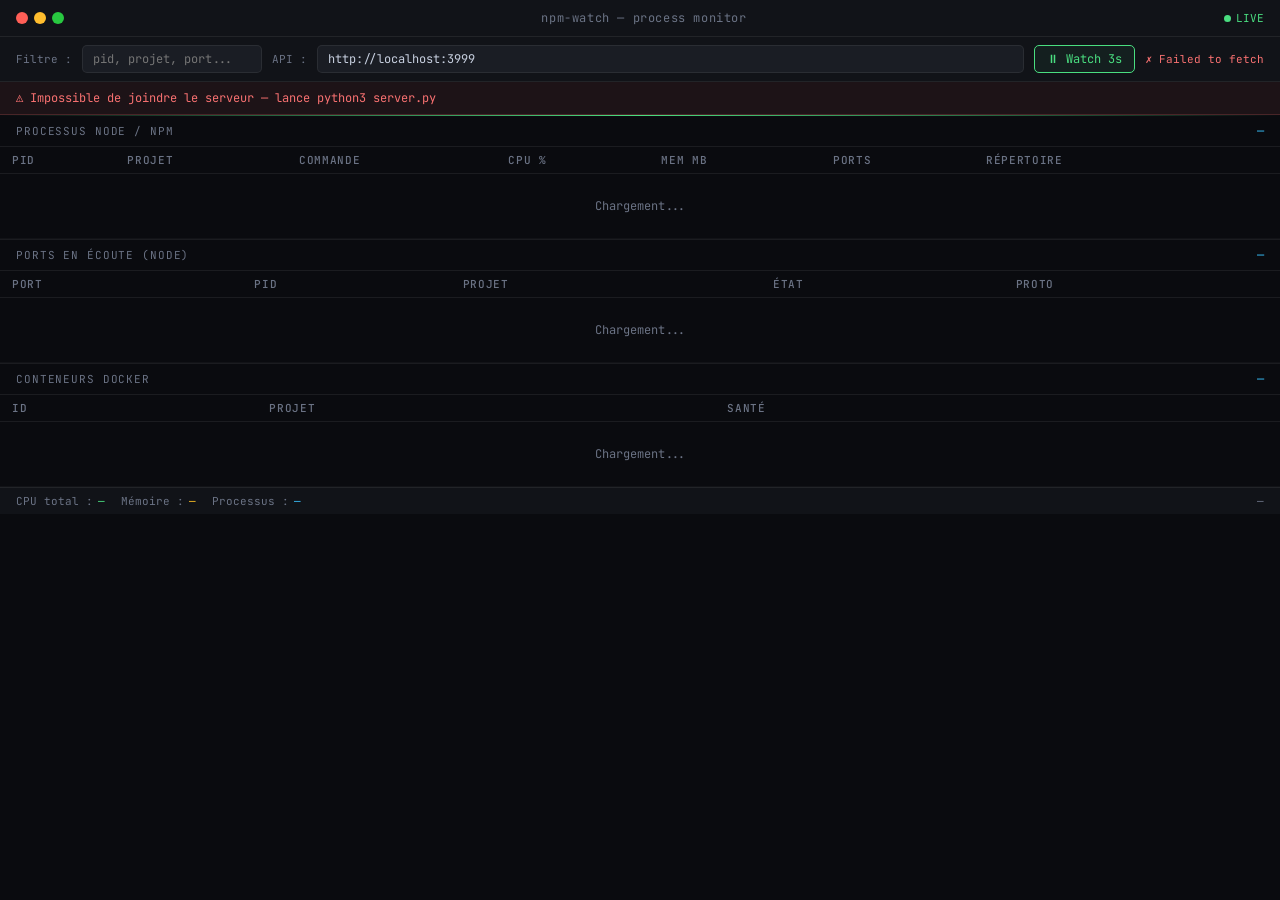
==== dev-watch.html @ c645cbcd "feat: add Docker restart button Add /api/docker/stop and /api/docker/restart POST endpoints to serve" ====
<!DOCTYPE html>
<html lang="fr">
<head>
<meta charset="UTF-8">
<meta name="viewport" content="width=device-width, initial-scale=1.0">
<title>npm-watch</title>
<style>
  @import url('https://fonts.googleapis.com/css2?family=JetBrains+Mono:wght@400;500;700&display=swap');

  *, *::before, *::after { box-sizing: border-box; margin: 0; padding: 0; }

  :root {
    --bg:       #0a0b0f;
    --surface:  #111318;
    --surface2: #1a1d24;
    --border:   rgba(255,255,255,0.07);
    --green:    #4ade80;
    --cyan:     #38bdf8;
    --amber:    #fbbf24;
    --red:      #f87171;
    --muted:    #4a5060;
    --text:     #c8d0e0;
    --text-dim: #6b7385;
    --mono:     'JetBrains Mono', 'Fira Mono', monospace;
    --api:      http://localhost:3999;
  }

  body {
    background: var(--bg);
    color: var(--text);
    font-family: var(--mono);
    font-size: 13px;
    min-height: 100vh;
  }

  /* ── Titlebar ── */
  .titlebar {
    background: var(--surface);
    border-bottom: 1px solid var(--border);
    padding: 10px 16px;
    display: flex;
    align-items: center;
    gap: 10px;
    position: sticky;
    top: 0;
    z-index: 10;
  }
  .dots { display: flex; gap: 6px; }
  .dot { width: 12px; height: 12px; border-radius: 50%; }
  .dot.r { background: #ff5f57; } .dot.y { background: #ffbd2e; } .dot.g { background: #28c840; }
  .titlebar-title { flex: 1; text-align: center; font-size: 12px; color: var(--text-dim); letter-spacing: .05em; }
  .live-badge { display: flex; align-items: center; gap: 5px; font-size: 11px; color: var(--green); }
  .pulse-dot { width: 7px; height: 7px; border-radius: 50%; background: var(--green); animation: pulse 1.5s ease-in-out infinite; }
  @keyframes pulse { 0%,100%{opacity:1;transform:scale(1)} 50%{opacity:.4;transform:scale(.7)} }

  /* ── Toolbar ── */
  .toolbar {
    background: var(--surface);
    border-bottom: 1px solid var(--border);
    padding: 8px 16px;
    display: flex;
    align-items: center;
    gap: 10px;
    flex-wrap: wrap;
  }
  .toolbar input {
    background: var(--surface2);
    border: 1px solid var(--border);
    border-radius: 5px;
    color: var(--text);
    font-family: var(--mono);
    font-size: 12px;
    padding: 5px 10px;
    outline: none;
    transition: border-color .2s;
  }
  .toolbar input:focus { border-color: var(--green); }
  .toolbar input.filter { width: 180px; }
  .toolbar input.endpoint { flex: 1; min-width: 220px; }
  .label { font-size: 11px; color: var(--text-dim); white-space: nowrap; }

  .btn {
    background: transparent;
    border: 1px solid var(--border);
    border-radius: 5px;
    color: var(--text-dim);
    font-family: var(--mono);
    font-size: 12px;
    padding: 5px 12px;
    cursor: pointer;
    transition: all .15s;
    white-space: nowrap;
  }
  .btn:hover { border-color: var(--green); color: var(--green); }
  .btn.active { border-color: var(--green); color: var(--green); background: rgba(74,222,128,.06); }
  .btn.danger:hover { border-color: var(--red); color: var(--red); }

  .ep-status { font-size: 11px; white-space: nowrap; }
  .ep-status.ok  { color: var(--green); }
  .ep-status.err { color: var(--red); }
  .ep-status.idle{ color: var(--text-dim); }

  /* ── Scan bar ── */
  .scan-wrap { overflow: hidden; height: 1px; background: transparent; }
  .scan-bar { height: 1px; background: linear-gradient(90deg, transparent, var(--green), transparent); animation: scan 2.5s ease-in-out infinite; }
  @keyframes scan { 0%{transform:translateX(-100%)} 100%{transform:translateX(100%)} }

  /* ── Sections ── */
  .section-header {
    padding: 7px 16px;
    font-size: 11px;
    color: var(--text-dim);
    letter-spacing: .08em;
    text-transform: uppercase;
    border-bottom: 1px solid var(--border);
    display: flex;
    justify-content: space-between;
    align-items: center;
  }
  .section-header span { color: var(--cyan); font-size: 12px; text-transform: none; letter-spacing: 0; }

  /* ── Tables ── */
  .table-wrap { overflow-x: auto; }
  table { width: 100%; border-collapse: collapse; }
  thead th {
    padding: 6px 12px;
    font-size: 11px;
    color: var(--text-dim);
    text-align: left;
    font-weight: 500;
    letter-spacing: .06em;
    text-transform: uppercase;
    white-space: nowrap;
    border-bottom: 1px solid var(--border);
  }
  tbody tr {
    border-bottom: 1px solid rgba(255,255,255,.03);
    transition: background .1s;
    opacity: 0;
    transform: translateX(-6px);
    animation: rowIn .3s forwards;
  }
  @keyframes rowIn { to { opacity:1; transform:translateX(0); } }
  tbody tr:hover { background: var(--surface2); }
  td { padding: 7px 12px; font-size: 12px; white-space: nowrap; }

  .pid     { color: var(--amber); font-weight: 500; font-size: 13px; }
  .project { color: var(--cyan); font-weight: 500; }
  .cmd     { color: var(--text-dim); font-size: 11px; max-width: 220px; overflow: hidden; text-overflow: ellipsis; }
  .dir     { color: var(--text-dim); font-size: 11px; max-width: 200px; overflow: hidden; text-overflow: ellipsis; }

  .cpu           { color: var(--text); }
  .cpu.hot       { color: var(--amber); }
  .cpu.burn      { color: var(--red); }

  .port-tag {
    display: inline-block;
    background: rgba(74,222,128,.1);
    border: 1px solid rgba(74,222,128,.3);
    color: var(--green);
    border-radius: 4px;
    padding: 1px 7px;
    font-size: 11px;
    margin: 1px;
  }
  .no-port { color: var(--muted); font-size: 11px; }

  .kill-btn {
    background: transparent;
    border: 1px solid rgba(248,113,113,.2);
    border-radius: 4px;
    color: rgba(248,113,113,.5);
    font-family: var(--mono);
    font-size: 11px;
    padding: 2px 8px;
    cursor: pointer;
    transition: all .15s;
  }
  .kill-btn:hover { border-color: var(--red); color: var(--red); background: rgba(248,113,113,.08); }

  .stop-btn {
    background: transparent;
    border: 1px solid rgba(248,113,113,.2);
    border-radius: 4px;
    color: rgba(248,113,113,.5);
    font-family: var(--mono);
    font-size: 11px;
    padding: 2px 8px;
    cursor: pointer;
    transition: all .15s;
  }
  .stop-btn:hover { border-color: var(--red); color: var(--red); background: rgba(248,113,113,.08); }

  .restart-btn {
    background: transparent;
    border: 1px solid rgba(251,191,36,.2);
    border-radius: 4px;
    color: rgba(251,191,36,.5);
    font-family: var(--mono);
    font-size: 11px;
    padding: 2px 8px;
    cursor: pointer;
    transition: all .15s;
    margin-right: 4px;
  }
  .restart-btn:hover { border-color: var(--amber); color: var(--amber); background: rgba(251,191,36,.08); }

  /* ── Status bar ── */
  .status-bar {
    background: var(--surface);
    border-top: 1px solid var(--border);
    padding: 6px 16px;
    display: flex;
    align-items: center;
    gap: 16px;
    font-size: 11px;
    color: var(--text-dim);
    flex-wrap: wrap;
    position: sticky;
    bottom: 0;
  }
  .status-item { display: flex; align-items: center; gap: 5px; }
  .val  { color: var(--green); }
  .warn { color: var(--amber); }
  .info { color: var(--cyan); }
  .spacer { flex: 1; }

  /* ── Kill modal (faux viewport pour éviter position:fixed) ── */
  .modal-backdrop {
    display: none;
    min-height: 200px;
    background: rgba(0,0,0,.7);
    align-items: center;
    justify-content: center;
    position: fixed;
    inset: 0;
    z-index: 100;
  }
  .modal-backdrop.show { display: flex; }
  .kill-dialog {
    background: var(--surface);
    border: 1px solid rgba(248,113,113,.4);
    border-radius: 8px;
    padding: 24px 28px;
    min-width: 300px;
    font-family: var(--mono);
    text-align: center;
  }
  .kill-dialog p { margin-bottom: 14px; font-size: 13px; color: var(--text-dim); }
  .kill-pid-big  { color: var(--amber); font-size: 20px; font-weight: 700; display: block; margin-bottom: 4px; }
  .kill-proj-big { color: var(--cyan); font-size: 14px; display: block; margin-bottom: 16px; }
  .kill-btns { display: flex; gap: 10px; justify-content: center; }
  .kill-btns button { font-family: var(--mono); font-size: 12px; padding: 6px 20px; border-radius: 5px; cursor: pointer; border: 1px solid; }
  .btn-confirm { background: rgba(248,113,113,.15); border-color: var(--red) !important; color: var(--red); }
  .btn-cancel  { background: transparent; border-color: var(--border) !important; color: var(--text-dim); }

  .empty { padding: 24px; text-align: center; color: var(--text-dim); font-size: 12px; }
  .divider { border: none; border-top: 1px solid var(--border); }

  .error-banner {
    background: rgba(248,113,113,.08);
    border-bottom: 1px solid rgba(248,113,113,.2);
    color: var(--red);
    font-size: 12px;
    padding: 8px 16px;
    display: none;
  }
  .error-banner.show { display: block; }
</style>
</head>
<body>

<div class="titlebar">
  <div class="dots">
    <div class="dot r"></div><div class="dot y"></div><div class="dot g"></div>
  </div>
  <div class="titlebar-title">npm-watch — process monitor</div>
  <div class="live-badge"><div class="pulse-dot"></div> LIVE</div>
</div>

<div class="toolbar">
  <span class="label">Filtre :</span>
  <input class="filter" type="text" id="filter" placeholder="pid, projet, port..." oninput="renderAll()">
  <span class="label">API :</span>
  <input class="endpoint" type="text" id="endpoint" value="http://localhost:3999">
  <button class="btn active" id="watch-btn" onclick="toggleWatch()">⏸ Watch 3s</button>
  <span class="ep-status idle" id="ep-status">— en attente</span>
</div>

<div class="error-banner" id="error-banner"></div>
<div class="scan-wrap"><div class="scan-bar"></div></div>

<div>
  <div class="section-header">
    Processus Node / npm
    <span id="proc-count">—</span>
  </div>
  <div class="table-wrap">
    <table>
      <thead><tr>
        <th>PID</th><th>PROJET</th><th>COMMANDE</th>
        <th>CPU %</th><th>MEM MB</th><th>PORTS</th><th>RÉPERTOIRE</th><th></th>
      </tr></thead>
      <tbody id="proc-body"><tr><td colspan="8" class="empty">Chargement...</td></tr></tbody>
    </table>
  </div>
</div>

<hr class="divider">

<div>
  <div class="section-header">
    Ports en écoute (Node)
    <span id="port-count">—</span>
  </div>
  <div class="table-wrap">
    <table>
      <thead><tr>
        <th>PORT</th><th>PID</th><th>PROJET</th><th>ÉTAT</th><th>PROTO</th>
      </tr></thead>
      <tbody id="port-body"><tr><td colspan="5" class="empty">Chargement...</td></tr></tbody>
    </table>
  </div>
</div>

<hr class="divider">

<div>
  <div class="section-header">
    Conteneurs Docker
    <span id="docker-count">—</span>
  </div>
  <div class="table-wrap">
    <table>
      <thead><tr>
        <th>ID</th><th>PROJET</th><th>SANTÉ</th><th></th>
      </tr></thead>
      <tbody id="docker-body"><tr><td colspan="4" class="empty">Chargement...</td></tr></tbody>
    </table>
  </div>
</div>

<div class="status-bar">
  <div class="status-item">CPU total : <span class="val" id="total-cpu">—</span></div>
  <div class="status-item">Mémoire : <span class="warn" id="total-mem">—</span></div>
  <div class="status-item">Processus : <span class="info" id="total-procs">—</span></div>
  <div class="spacer"></div>
  <div class="status-item" id="last-scan">—</div>
</div>

<!-- Kill/Action modal -->
<div class="modal-backdrop" id="kill-modal">
  <div class="kill-dialog">
    <p id="modal-title">Tuer le processus ?</p>
    <span class="kill-pid-big" id="kill-pid-display"></span>
    <span class="kill-proj-big" id="kill-proj-display"></span>
    <p style="font-size:11px;" id="modal-detail">SIGTERM → SIGKILL si résistant</p>
    <div class="kill-btns">
      <button class="btn-confirm" onclick="confirmAction()">⚡ Confirmer</button>
      <button class="btn-cancel" onclick="closeModal()">Annuler</button>
    </div>
  </div>
</div>

<script>
let data = [];
let dockerData = [];
let killTarget = null;
let actionTarget = null;
let watchInterval = null;
let watchActive = true;

function apiBase() {
  return document.getElementById('endpoint').value.trim().replace(/\/$/, '');
}

function setStatus(msg, cls) {
  const el = document.getElementById('ep-status');
  el.textContent = msg;
  el.className = 'ep-status ' + cls;
}

function showError(msg) {
  const el = document.getElementById('error-banner');
  el.textContent = '⚠ ' + msg;
  el.classList.add('show');
  setTimeout(() => el.classList.remove('show'), 5000);
}

async function fetchData() {
  try {
    setStatus('⟳ fetch...', 'idle');
    const res = await fetch(apiBase() + '/api/ps', { signal: AbortSignal.timeout(5000) });
    if (!res.ok) throw new Error('HTTP ' + res.status);
    data = await res.json();
    setStatus('✓ connecté', 'ok');
    renderAll();
  } catch(e) {
    setStatus('✗ ' + e.message, 'err');
    showError('Impossible de joindre le serveur — lance python3 server.py');
  }
}

async function fetchDocker() {
  try {
    const res = await fetch(apiBase() + '/api/docker', { signal: AbortSignal.timeout(5000) });
    if (!res.ok) return;
    dockerData = await res.json();
    renderDocker(dockerData);
  } catch(e) {
    // silently ignore docker errors
  }
}

function getFilter() { return document.getElementById('filter').value.toLowerCase().trim(); }

function matchRow(r, f) {
  if (!f) return true;
  return String(r.pid).includes(f) ||
    r.project.toLowerCase().includes(f) ||
    r.cmd.toLowerCase().includes(f) ||
    r.dir.toLowerCase().includes(f) ||
    r.ports.some(p => String(p).includes(f));
}

function cpuClass(v) { return v > 15 ? 'cpu burn' : v > 8 ? 'cpu hot' : 'cpu'; }

function ts() { return new Date().toTimeString().slice(0, 8); }

function esc(s) {
  const d = document.createElement('div');
  d.textContent = s;
  return d.innerHTML;
}

function renderAll() {
  const f = getFilter();
  const filtered = data.filter(r => matchRow(r, f));
  renderProcs(filtered);
  renderPorts(filtered);

  const totalCpu = data.reduce((a,r) => a + r.cpu, 0).toFixed(1);
  const totalMem = data.reduce((a,r) => a + r.mem, 0).toFixed(0);
  document.getElementById('total-cpu').textContent = totalCpu + '%';
  document.getElementById('total-mem').textContent = totalMem + ' MB';
  document.getElementById('total-procs').textContent = data.length;
  document.getElementById('last-scan').textContent = 'Dernière analyse : ' + ts();
}

function healthColor(h) {
  if (h === 'healthy') return 'var(--green)';
  if (h === 'unhealthy') return 'var(--red)';
  if (h === 'starting') return 'var(--amber)';
  return 'var(--text-dim)';
}

function containerRow(r, i) {
  return `
    <tr style="animation-delay:${i * 35}ms">
      <td class="pid">${esc(r.id)}</td>
      <td class="project">${esc(r.project)}</td>
      <td style="color:${healthColor(r.health)};font-size:11px;">${esc(r.health)}</td>
      <td>
        <button class="restart-btn" onclick="askDockerRestart('${esc(r.id)}','${esc(r.name || r.project).replace(/'/g,"\\'")}')">restart</button>
        <button class="stop-btn" onclick="askDockerStop('${esc(r.id)}','${esc(r.name || r.project).replace(/'/g,"\\'")}')">stop</button>
      </td>
    </tr>
  `;
}

function renderDocker(rows) {
  document.getElementById('docker-count').textContent = rows.length + ' conteneur(s)';
  const tbody = document.getElementById('docker-body');
  if (!rows.length) {
    tbody.innerHTML = '<tr><td colspan="4" class="empty">Aucun conteneur Docker en cours</td></tr>';
    return;
  }
  tbody.innerHTML = rows.map((r, i) => containerRow(r, i)).join('');
}

function renderProcs(rows) {
  document.getElementById('proc-count').textContent = rows.length + ' trouvé(s)';
  const tbody = document.getElementById('proc-body');
  if (!rows.length) {
    tbody.innerHTML = '<tr><td colspan="8" class="empty">Aucun processus Node/npm détecté</td></tr>';
    return;
  }
  tbody.innerHTML = rows.map((r, i) => `
    <tr style="animation-delay:${i * 35}ms">
      <td class="pid">${r.pid}</td>
      <td class="project">${esc(r.project)}</td>
      <td class="cmd" title="${esc(r.cmd)}">${esc(r.cmd)}</td>
      <td class="${cpuClass(r.cpu)}">${r.cpu.toFixed(1)}%</td>
      <td>${r.mem} MB</td>
      <td>${r.ports.length ? r.ports.map(p => `<span class="port-tag">:${p}</span>`).join('') : '<span class="no-port">—</span>'}</td>
      <td class="dir" title="${esc(r.dir)}">${esc(r.dir)}</td>
      <td><button class="kill-btn" onclick="askKill(${r.pid},'${esc(r.project).replace(/'/g,"\\'")}')">kill</button></td>
    </tr>
  `).join('');
}

function renderPorts(rows) {
  const portRows = [];
  rows.forEach(r => r.ports.forEach(p => portRows.push({ port: p, pid: r.pid, project: r.project })));
  document.getElementById('port-count').textContent = portRows.length + ' port(s)';
  const tbody = document.getElementById('port-body');
  if (!portRows.length) {
    tbody.innerHTML = '<tr><td colspan="5" class="empty">Aucun port Node en écoute</td></tr>';
    return;
  }
  tbody.innerHTML = portRows.map((r, i) => `
    <tr style="animation-delay:${i * 35}ms">
      <td><span class="port-tag">:${r.port}</span></td>
      <td class="pid">${r.pid}</td>
      <td class="project">${esc(r.project)}</td>
      <td style="color:var(--green);font-size:11px;">LISTEN</td>
      <td style="color:var(--text-dim);font-size:11px;">TCP</td>
    </tr>
  `).join('');
}

function askKill(pid, project) {
  actionTarget = { kind: 'kill', pid, project };
  document.getElementById('modal-title').textContent = 'Tuer le processus ?';
  document.getElementById('kill-pid-display').textContent = pid;
  document.getElementById('kill-proj-display').textContent = project;
  document.getElementById('modal-detail').textContent = 'SIGTERM → SIGKILL si résistant';
  document.getElementById('kill-modal').classList.add('show');
}

function askDockerStop(id, name) {
  actionTarget = { kind: 'docker-stop', id, name };
  document.getElementById('modal-title').textContent = 'Arrêter le conteneur ?';
  document.getElementById('kill-pid-display').textContent = id.substring(0, 12);
  document.getElementById('kill-proj-display').textContent = name;
  document.getElementById('modal-detail').textContent = 'docker stop';
  document.getElementById('kill-modal').classList.add('show');
}

function askDockerRestart(id, name) {
  actionTarget = { kind: 'docker-restart', id, name };
  document.getElementById('modal-title').textContent = 'Redémarrer le conteneur ?';
  document.getElementById('kill-pid-display').textContent = id.substring(0, 12);
  document.getElementById('kill-proj-display').textContent = name;
  document.getElementById('modal-detail').textContent = 'docker restart';
  document.getElementById('kill-modal').classList.add('show');
}

function closeModal() {
  document.getElementById('kill-modal').classList.remove('show');
  killTarget = null;
  actionTarget = null;
}

async function confirmAction() {
  const target = actionTarget;
  if (!target) return;
  closeModal();
  try {
    let res;
    if (target.kind === 'kill') {
      res = await fetch(apiBase() + '/api/kill', {
        method: 'POST',
        headers: { 'Content-Type': 'application/json' },
        body: JSON.stringify({ pid: target.pid })
      });
    } else if (target.kind === 'docker-stop') {
      res = await fetch(apiBase() + '/api/docker/stop', {
        method: 'POST',
        headers: { 'Content-Type': 'application/json' },
        body: JSON.stringify({ id: target.id })
      });
    } else if (target.kind === 'docker-restart') {
      res = await fetch(apiBase() + '/api/docker/restart', {
        method: 'POST',
        headers: { 'Content-Type': 'application/json' },
        body: JSON.stringify({ id: target.id })
      });
    }
    const json = await res.json();
    if (!res.ok) { showError(json.error || 'Action échouée'); return; }
    await fetchData();
    await fetchDocker();
  } catch(e) {
    showError('Action impossible : ' + e.message);
  }
}

function toggleWatch() {
  watchActive = !watchActive;
  const btn = document.getElementById('watch-btn');
  if (watchActive) {
    btn.textContent = '⏸ Watch 3s';
    btn.classList.add('active');
    startWatch();
  } else {
    btn.textContent = '▶ Watch off';
    btn.classList.remove('active');
    clearInterval(watchInterval);
  }
}

function startWatch() {
  clearInterval(watchInterval);
  watchInterval = setInterval(() => { fetchData(); fetchDocker(); }, 3000);
}

// Init
fetchData();
fetchDocker();
startWatch();
</script>
</body>
</html>
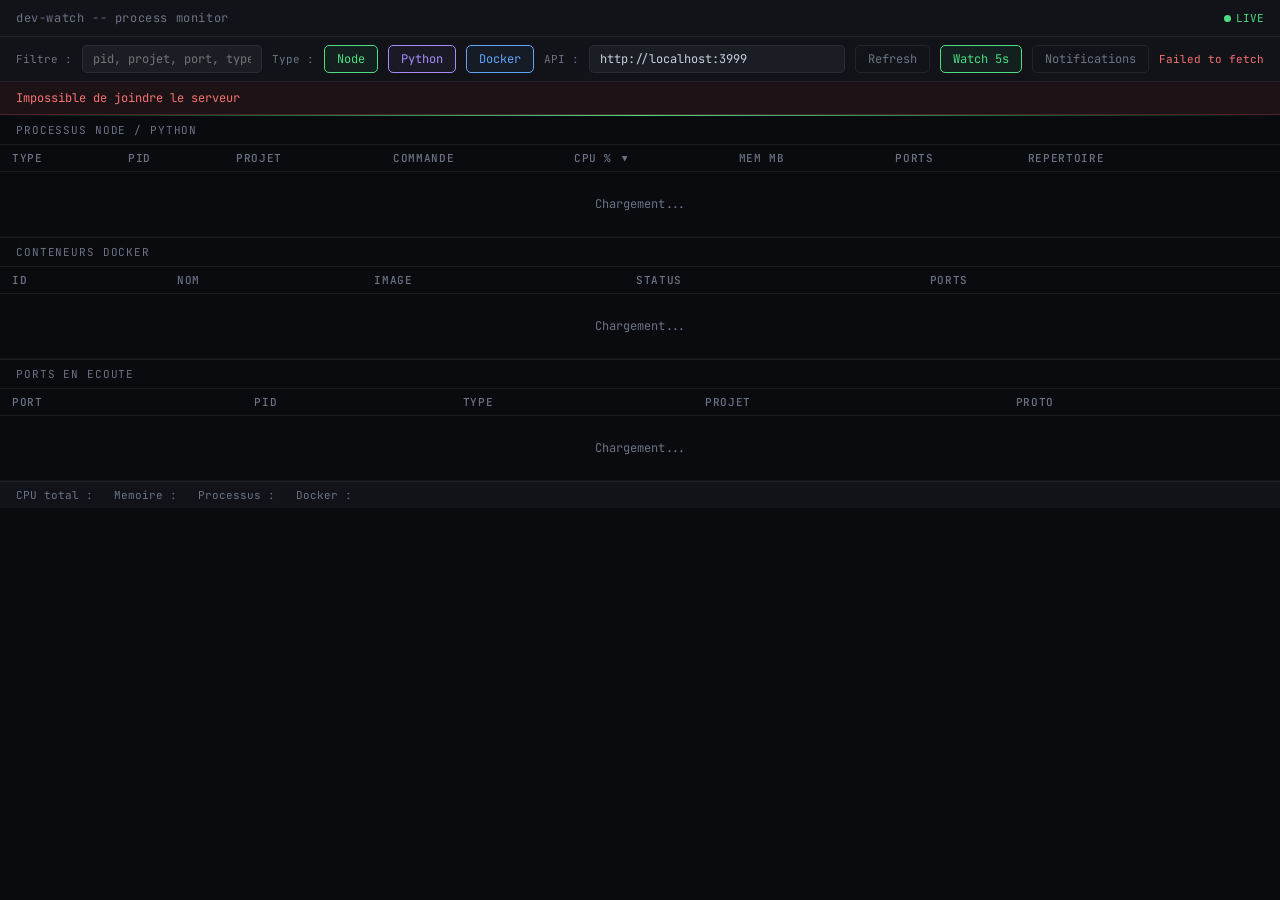
==== commit 5cfc0279: "feat: complete dev-watch with all features - Python + Node process detection with type tags - Docker" ====
--- a/dev-watch.html
+++ b/dev-watch.html
@@ -3,7 +3,7 @@
 <head>
 <meta charset="UTF-8">
 <meta name="viewport" content="width=device-width, initial-scale=1.0">
-<title>npm-watch</title>
+<title>dev-watch</title>
 <style>
   @import url('https://fonts.googleapis.com/css2?family=JetBrains+Mono:wght@400;500;700&display=swap');
 
@@ -18,11 +18,12 @@
     --cyan:     #38bdf8;
     --amber:    #fbbf24;
     --red:      #f87171;
+    --purple:   #a78bfa;
+    --blue:     #60a5fa;
     --muted:    #4a5060;
     --text:     #c8d0e0;
     --text-dim: #6b7385;
     --mono:     'JetBrains Mono', 'Fira Mono', monospace;
-    --api:      http://localhost:3999;
   }
 
   body {
@@ -45,10 +46,7 @@
     top: 0;
     z-index: 10;
   }
-  .dots { display: flex; gap: 6px; }
-  .dot { width: 12px; height: 12px; border-radius: 50%; }
-  .dot.r { background: #ff5f57; } .dot.y { background: #ffbd2e; } .dot.g { background: #28c840; }
-  .titlebar-title { flex: 1; text-align: center; font-size: 12px; color: var(--text-dim); letter-spacing: .05em; }
+  .titlebar-title { flex: 1; font-size: 12px; color: var(--text-dim); letter-spacing: .05em; }
   .live-badge { display: flex; align-items: center; gap: 5px; font-size: 11px; color: var(--green); }
   .pulse-dot { width: 7px; height: 7px; border-radius: 50%; background: var(--green); animation: pulse 1.5s ease-in-out infinite; }
   @keyframes pulse { 0%,100%{opacity:1;transform:scale(1)} 50%{opacity:.4;transform:scale(.7)} }
@@ -93,7 +91,11 @@
   }
   .btn:hover { border-color: var(--green); color: var(--green); }
   .btn.active { border-color: var(--green); color: var(--green); background: rgba(74,222,128,.06); }
-  .btn.danger:hover { border-color: var(--red); color: var(--red); }
+
+  /* type filter buttons */
+  .btn.filter-type.node.active   { border-color: var(--green); color: var(--green); background: rgba(74,222,128,.06); }
+  .btn.filter-type.python.active { border-color: var(--purple); color: var(--purple); background: rgba(167,139,250,.06); }
+  .btn.filter-type.docker.active { border-color: var(--blue); color: var(--blue); background: rgba(96,165,250,.06); }
 
   .ep-status { font-size: 11px; white-space: nowrap; }
   .ep-status.ok  { color: var(--green); }
@@ -133,6 +135,11 @@
     white-space: nowrap;
     border-bottom: 1px solid var(--border);
   }
+  thead th.sortable { cursor: pointer; user-select: none; transition: color .15s; }
+  thead th.sortable:hover { color: var(--green); }
+  thead th.sortable::after { content: ''; margin-left: 4px; font-size: 9px; }
+  thead th.sortable.asc::after { content: ' ▲'; }
+  thead th.sortable.desc::after { content: ' ▼'; }
   tbody tr {
     border-bottom: 1px solid rgba(255,255,255,.03);
     transition: background .1s;
@@ -146,12 +153,23 @@
 
   .pid     { color: var(--amber); font-weight: 500; font-size: 13px; }
   .project { color: var(--cyan); font-weight: 500; }
-  .cmd     { color: var(--text-dim); font-size: 11px; max-width: 220px; overflow: hidden; text-overflow: ellipsis; }
+  .cmd     { color: var(--text-dim); font-size: 11px; max-width: 280px; overflow: hidden; text-overflow: ellipsis; }
   .dir     { color: var(--text-dim); font-size: 11px; max-width: 200px; overflow: hidden; text-overflow: ellipsis; }
 
   .cpu           { color: var(--text); }
   .cpu.hot       { color: var(--amber); }
   .cpu.burn      { color: var(--red); }
+
+  .type-tag {
+    display: inline-block;
+    border-radius: 4px;
+    padding: 1px 7px;
+    font-size: 10px;
+    font-weight: 500;
+    letter-spacing: .03em;
+  }
+  .type-tag.node   { background: rgba(74,222,128,.1); border: 1px solid rgba(74,222,128,.3); color: var(--green); }
+  .type-tag.python { background: rgba(167,139,250,.1); border: 1px solid rgba(167,139,250,.3); color: var(--purple); }
 
   .port-tag {
     display: inline-block;
@@ -165,7 +183,7 @@
   }
   .no-port { color: var(--muted); font-size: 11px; }
 
-  .kill-btn {
+  .kill-btn, .stop-btn {
     background: transparent;
     border: 1px solid rgba(248,113,113,.2);
     border-radius: 4px;
@@ -176,20 +194,7 @@
     cursor: pointer;
     transition: all .15s;
   }
-  .kill-btn:hover { border-color: var(--red); color: var(--red); background: rgba(248,113,113,.08); }
-
-  .stop-btn {
-    background: transparent;
-    border: 1px solid rgba(248,113,113,.2);
-    border-radius: 4px;
-    color: rgba(248,113,113,.5);
-    font-family: var(--mono);
-    font-size: 11px;
-    padding: 2px 8px;
-    cursor: pointer;
-    transition: all .15s;
-  }
-  .stop-btn:hover { border-color: var(--red); color: var(--red); background: rgba(248,113,113,.08); }
+  .kill-btn:hover, .stop-btn:hover { border-color: var(--red); color: var(--red); background: rgba(248,113,113,.08); }
 
   .restart-btn {
     background: transparent;
@@ -225,10 +230,38 @@
   .info { color: var(--cyan); }
   .spacer { flex: 1; }
 
-  /* ── Kill modal (faux viewport pour éviter position:fixed) ── */
+  /* ── Docker status ── */
+  .docker-status { font-size: 11px; font-weight: 500; }
+  .docker-status.up { color: var(--green); }
+  .docker-status.other { color: var(--amber); }
+
+  /* ── Accordion project header ── */
+  .project-header {
+    padding: 8px 12px;
+    font-size: 12px;
+    font-weight: 500;
+    color: var(--blue);
+    background: rgba(96,165,250,.04);
+    border-bottom: 1px solid var(--border);
+    cursor: pointer;
+    display: flex;
+    align-items: center;
+    gap: 8px;
+    user-select: none;
+    transition: background .15s;
+  }
+  .project-header:hover { background: rgba(96,165,250,.08); }
+  .project-header .chevron { font-size: 10px; transition: transform .2s; color: var(--text-dim); }
+  .project-header.collapsed .chevron { transform: rotate(-90deg); }
+  .health-dot { width: 8px; height: 8px; border-radius: 50%; flex-shrink: 0; }
+  .health-dot.green  { background: var(--green); box-shadow: 0 0 4px rgba(74,222,128,.4); }
+  .health-dot.red    { background: var(--red); box-shadow: 0 0 4px rgba(248,113,113,.4); }
+  .health-dot.orange { background: var(--amber); box-shadow: 0 0 4px rgba(251,191,36,.4); }
+  .project-header .container-count { font-size: 10px; color: var(--text-dim); font-weight: 400; margin-left: auto; }
+
+  /* ── Modal ── */
   .modal-backdrop {
     display: none;
-    min-height: 200px;
     background: rgba(0,0,0,.7);
     align-items: center;
     justify-content: center;
@@ -271,108 +304,219 @@
 <body>
 
 <div class="titlebar">
-  <div class="dots">
-    <div class="dot r"></div><div class="dot y"></div><div class="dot g"></div>
-  </div>
-  <div class="titlebar-title">npm-watch — process monitor</div>
+  <div class="titlebar-title">dev-watch -- process monitor</div>
   <div class="live-badge"><div class="pulse-dot"></div> LIVE</div>
 </div>
 
 <div class="toolbar">
   <span class="label">Filtre :</span>
-  <input class="filter" type="text" id="filter" placeholder="pid, projet, port..." oninput="renderAll()">
+  <input class="filter" type="text" id="filter" placeholder="pid, projet, port, type..." oninput="renderAll()">
+  <span class="label">Type :</span>
+  <button class="btn filter-type node active" data-type="node" onclick="toggleTypeFilter('node')">Node</button>
+  <button class="btn filter-type python active" data-type="python" onclick="toggleTypeFilter('python')">Python</button>
+  <button class="btn filter-type docker active" data-type="docker" onclick="toggleTypeFilter('docker')">Docker</button>
   <span class="label">API :</span>
   <input class="endpoint" type="text" id="endpoint" value="http://localhost:3999">
-  <button class="btn active" id="watch-btn" onclick="toggleWatch()">⏸ Watch 3s</button>
-  <span class="ep-status idle" id="ep-status">— en attente</span>
+  <button class="btn" onclick="fetchData()">Refresh</button>
+  <button class="btn active" id="watch-btn" onclick="toggleWatch()">Watch 5s</button>
+  <button class="btn" id="notif-btn" onclick="requestNotifPermission()">Notifications</button>
+  <span class="ep-status idle" id="ep-status">en attente</span>
 </div>
 
 <div class="error-banner" id="error-banner"></div>
 <div class="scan-wrap"><div class="scan-bar"></div></div>
 
+<!-- Processus Node + Python -->
 <div>
   <div class="section-header">
-    Processus Node / npm
-    <span id="proc-count">—</span>
+    Processus Node / Python
+    <span id="proc-count"></span>
+  </div>
+  <div class="table-wrap">
+    <table id="proc-table">
+      <thead><tr>
+        <th>TYPE</th>
+        <th class="sortable" onclick="sortProcs('pid')">PID</th>
+        <th class="sortable" onclick="sortProcs('project')">PROJET</th>
+        <th>COMMANDE</th>
+        <th class="sortable desc" onclick="sortProcs('cpu')">CPU %</th>
+        <th class="sortable" onclick="sortProcs('mem')">MEM MB</th>
+        <th>PORTS</th>
+        <th>REPERTOIRE</th>
+        <th></th>
+      </tr></thead>
+      <tbody id="proc-body"><tr><td colspan="9" class="empty">Chargement...</td></tr></tbody>
+    </table>
+  </div>
+</div>
+
+<hr class="divider">
+
+<!-- Docker -->
+<div id="docker-section">
+  <div class="section-header">
+    Conteneurs Docker
+    <span id="docker-count"></span>
   </div>
   <div class="table-wrap">
     <table>
       <thead><tr>
-        <th>PID</th><th>PROJET</th><th>COMMANDE</th>
-        <th>CPU %</th><th>MEM MB</th><th>PORTS</th><th>RÉPERTOIRE</th><th></th>
+        <th>ID</th><th>NOM</th><th>IMAGE</th><th>STATUS</th><th>PORTS</th><th></th>
       </tr></thead>
-      <tbody id="proc-body"><tr><td colspan="8" class="empty">Chargement...</td></tr></tbody>
+      <tbody id="docker-body"><tr><td colspan="6" class="empty">Chargement...</td></tr></tbody>
     </table>
   </div>
 </div>
 
 <hr class="divider">
 
+<!-- Ports -->
 <div>
   <div class="section-header">
-    Ports en écoute (Node)
-    <span id="port-count">—</span>
+    Ports en ecoute
+    <span id="port-count"></span>
   </div>
   <div class="table-wrap">
     <table>
       <thead><tr>
-        <th>PORT</th><th>PID</th><th>PROJET</th><th>ÉTAT</th><th>PROTO</th>
+        <th>PORT</th><th>PID</th><th>TYPE</th><th>PROJET</th><th>PROTO</th>
       </tr></thead>
       <tbody id="port-body"><tr><td colspan="5" class="empty">Chargement...</td></tr></tbody>
     </table>
   </div>
 </div>
 
-<hr class="divider">
-
-<div>
-  <div class="section-header">
-    Conteneurs Docker
-    <span id="docker-count">—</span>
-  </div>
-  <div class="table-wrap">
-    <table>
-      <thead><tr>
-        <th>ID</th><th>PROJET</th><th>SANTÉ</th><th></th>
-      </tr></thead>
-      <tbody id="docker-body"><tr><td colspan="4" class="empty">Chargement...</td></tr></tbody>
-    </table>
-  </div>
+<div class="status-bar">
+  <div class="status-item">CPU total : <span class="val" id="total-cpu"></span></div>
+  <div class="status-item">Memoire : <span class="warn" id="total-mem"></span></div>
+  <div class="status-item">Processus : <span class="info" id="total-procs"></span></div>
+  <div class="status-item">Docker : <span class="info" id="total-docker"></span></div>
+  <div class="spacer"></div>
+  <div class="status-item" id="last-scan"></div>
 </div>
 
-<div class="status-bar">
-  <div class="status-item">CPU total : <span class="val" id="total-cpu">—</span></div>
-  <div class="status-item">Mémoire : <span class="warn" id="total-mem">—</span></div>
-  <div class="status-item">Processus : <span class="info" id="total-procs">—</span></div>
-  <div class="spacer"></div>
-  <div class="status-item" id="last-scan">—</div>
-</div>
-
-<!-- Kill/Action modal -->
+<!-- Modal -->
 <div class="modal-backdrop" id="kill-modal">
   <div class="kill-dialog">
     <p id="modal-title">Tuer le processus ?</p>
     <span class="kill-pid-big" id="kill-pid-display"></span>
     <span class="kill-proj-big" id="kill-proj-display"></span>
-    <p style="font-size:11px;" id="modal-detail">SIGTERM → SIGKILL si résistant</p>
+    <p style="font-size:11px;" id="modal-detail">SIGTERM</p>
     <div class="kill-btns">
-      <button class="btn-confirm" onclick="confirmAction()">⚡ Confirmer</button>
+      <button class="btn-confirm" onclick="confirmAction()">Confirmer</button>
       <button class="btn-cancel" onclick="closeModal()">Annuler</button>
     </div>
   </div>
 </div>
 
 <script>
-let data = [];
+let procData = [];
 let dockerData = [];
-let killTarget = null;
 let actionTarget = null;
 let watchInterval = null;
 let watchActive = true;
 
-function apiBase() {
-  return document.getElementById('endpoint').value.trim().replace(/\/$/, '');
-}
+// ── Type filters ──
+const activeTypes = { node: true, python: true, docker: true };
+
+function toggleTypeFilter(type) {
+  activeTypes[type] = !activeTypes[type];
+  document.querySelector(`.filter-type[data-type="${type}"]`).classList.toggle('active', activeTypes[type]);
+  renderAll();
+}
+
+// ── Sort state ──
+let procSort = { key: 'cpu', dir: 'desc' };
+
+function sortProcs(key) {
+  if (procSort.key === key) {
+    procSort.dir = procSort.dir === 'asc' ? 'desc' : 'asc';
+  } else {
+    procSort.key = key;
+    procSort.dir = key === 'project' ? 'asc' : 'desc';
+  }
+  document.querySelectorAll('#proc-table th.sortable').forEach(th => th.classList.remove('asc', 'desc'));
+  event.target.closest('th').classList.add(procSort.dir);
+  renderAll();
+}
+
+// ── Sparkline history ──
+const cpuHistory = {};
+const memHistory = {};
+const HISTORY_LEN = 20;
+
+function updateHistory(procs) {
+  const seenPids = new Set();
+  procs.forEach(r => {
+    seenPids.add(r.pid);
+    if (!cpuHistory[r.pid]) cpuHistory[r.pid] = [];
+    if (!memHistory[r.pid]) memHistory[r.pid] = [];
+    cpuHistory[r.pid].push(r.cpu);
+    memHistory[r.pid].push(r.mem);
+    if (cpuHistory[r.pid].length > HISTORY_LEN) cpuHistory[r.pid].shift();
+    if (memHistory[r.pid].length > HISTORY_LEN) memHistory[r.pid].shift();
+  });
+  Object.keys(cpuHistory).forEach(pid => {
+    if (!seenPids.has(Number(pid))) { delete cpuHistory[pid]; delete memHistory[pid]; }
+  });
+}
+
+function sparkline(values, color) {
+  if (values.length < 2) return '';
+  const w = 50, h = 16;
+  const max = Math.max(...values, 0.1);
+  const step = w / (values.length - 1);
+  const points = values.map((v, i) => `${(i * step).toFixed(1)},${(h - (v / max) * h).toFixed(1)}`).join(' ');
+  return `<svg width="${w}" height="${h}" style="vertical-align:middle;margin-left:6px;"><polyline points="${points}" fill="none" stroke="${color}" stroke-width="1.2" stroke-linecap="round" stroke-linejoin="round"/></svg>`;
+}
+
+// ── Notifications ──
+let prevPids = new Set();
+let prevDockerIds = new Set();
+let prevDockerHealth = {};
+
+function requestNotifPermission() {
+  if (!('Notification' in window)) { showError('Notifications non supportees'); return; }
+  Notification.requestPermission().then(perm => {
+    document.getElementById('notif-btn').classList.toggle('active', perm === 'granted');
+  });
+}
+
+function checkNotifications(newProcs, newDocker) {
+  if (!('Notification' in window) || Notification.permission !== 'granted') return;
+
+  const newPids = new Set(newProcs.map(r => r.pid));
+  if (prevPids.size > 0) {
+    prevPids.forEach(pid => {
+      if (!newPids.has(pid)) {
+        new Notification('dev-watch', { body: `Process PID ${pid} terminated` });
+      }
+    });
+  }
+  prevPids = newPids;
+
+  const newDockerIds = new Set(newDocker.map(r => r.id));
+  if (prevDockerIds.size > 0) {
+    prevDockerIds.forEach(id => {
+      if (!newDockerIds.has(id)) {
+        new Notification('dev-watch', { body: `Container ${id.substring(0,12)} stopped` });
+      }
+    });
+  }
+
+  newDocker.forEach(r => {
+    if (r.health === 'unhealthy' && prevDockerHealth[r.id] !== 'unhealthy') {
+      new Notification('dev-watch', { body: `Container ${r.name} is unhealthy` });
+    }
+  });
+
+  prevDockerIds = newDockerIds;
+  prevDockerHealth = {};
+  newDocker.forEach(r => { prevDockerHealth[r.id] = r.health; });
+}
+
+// ── Core ──
+function apiBase() { return document.getElementById('endpoint').value.trim().replace(/\/$/, ''); }
 
 function setStatus(msg, cls) {
   const el = document.getElementById('ep-status');
@@ -382,155 +526,233 @@
 
 function showError(msg) {
   const el = document.getElementById('error-banner');
-  el.textContent = '⚠ ' + msg;
+  el.textContent = msg;
   el.classList.add('show');
   setTimeout(() => el.classList.remove('show'), 5000);
 }
 
+function esc(s) {
+  const d = document.createElement('div');
+  d.textContent = s;
+  return d.innerHTML;
+}
+
 async function fetchData() {
   try {
-    setStatus('⟳ fetch...', 'idle');
-    const res = await fetch(apiBase() + '/api/ps', { signal: AbortSignal.timeout(5000) });
-    if (!res.ok) throw new Error('HTTP ' + res.status);
-    data = await res.json();
-    setStatus('✓ connecté', 'ok');
+    setStatus('fetch...', 'idle');
+    const [psRes, dockerRes] = await Promise.all([
+      fetch(apiBase() + '/api/ps', { signal: AbortSignal.timeout(5000) }),
+      fetch(apiBase() + '/api/docker', { signal: AbortSignal.timeout(5000) }).catch(() => null)
+    ]);
+    if (!psRes.ok) throw new Error('HTTP ' + psRes.status);
+    procData = await psRes.json();
+    dockerData = dockerRes && dockerRes.ok ? await dockerRes.json() : [];
+    updateHistory(procData);
+    checkNotifications(procData, dockerData);
+    setStatus('connecte', 'ok');
     renderAll();
   } catch(e) {
-    setStatus('✗ ' + e.message, 'err');
-    showError('Impossible de joindre le serveur — lance python3 server.py');
-  }
-}
-
-async function fetchDocker() {
-  try {
-    const res = await fetch(apiBase() + '/api/docker', { signal: AbortSignal.timeout(5000) });
-    if (!res.ok) return;
-    dockerData = await res.json();
-    renderDocker(dockerData);
-  } catch(e) {
-    // silently ignore docker errors
+    setStatus(e.message, 'err');
+    showError('Impossible de joindre le serveur');
   }
 }
 
 function getFilter() { return document.getElementById('filter').value.toLowerCase().trim(); }
 
-function matchRow(r, f) {
+function matchProc(r, f) {
+  if (!activeTypes[r.type]) return false;
   if (!f) return true;
   return String(r.pid).includes(f) ||
+    r.type.includes(f) ||
     r.project.toLowerCase().includes(f) ||
     r.cmd.toLowerCase().includes(f) ||
     r.dir.toLowerCase().includes(f) ||
     r.ports.some(p => String(p).includes(f));
 }
 
+function matchDocker(r, f) {
+  if (!f) return true;
+  return r.id.toLowerCase().includes(f) ||
+    r.name.toLowerCase().includes(f) ||
+    r.image.toLowerCase().includes(f) ||
+    r.status.toLowerCase().includes(f) ||
+    r.ports.some(p => String(p).includes(f));
+}
+
 function cpuClass(v) { return v > 15 ? 'cpu burn' : v > 8 ? 'cpu hot' : 'cpu'; }
-
 function ts() { return new Date().toTimeString().slice(0, 8); }
-
-function esc(s) {
-  const d = document.createElement('div');
-  d.textContent = s;
-  return d.innerHTML;
-}
 
 function renderAll() {
   const f = getFilter();
-  const filtered = data.filter(r => matchRow(r, f));
-  renderProcs(filtered);
-  renderPorts(filtered);
-
-  const totalCpu = data.reduce((a,r) => a + r.cpu, 0).toFixed(1);
-  const totalMem = data.reduce((a,r) => a + r.mem, 0).toFixed(0);
+  const filteredProcs = procData.filter(r => matchProc(r, f));
+  const filteredDocker = dockerData.filter(r => matchDocker(r, f));
+  renderProcs(filteredProcs);
+  renderDocker(filteredDocker);
+  renderPorts(filteredProcs);
+
+  // docker section visibility
+  document.getElementById('docker-section').style.display = activeTypes.docker ? '' : 'none';
+
+  const totalCpu = procData.reduce((a,r) => a + r.cpu, 0).toFixed(1);
+  const totalMem = procData.reduce((a,r) => a + r.mem, 0).toFixed(0);
   document.getElementById('total-cpu').textContent = totalCpu + '%';
   document.getElementById('total-mem').textContent = totalMem + ' MB';
-  document.getElementById('total-procs').textContent = data.length;
-  document.getElementById('last-scan').textContent = 'Dernière analyse : ' + ts();
-}
-
-function healthColor(h) {
-  if (h === 'healthy') return 'var(--green)';
-  if (h === 'unhealthy') return 'var(--red)';
-  if (h === 'starting') return 'var(--amber)';
-  return 'var(--text-dim)';
-}
-
-function containerRow(r, i) {
-  return `
+  document.getElementById('total-procs').textContent = procData.length;
+  document.getElementById('total-docker').textContent = dockerData.length;
+  document.getElementById('last-scan').textContent = 'Derniere analyse : ' + ts();
+}
+
+function renderProcs(rows) {
+  document.getElementById('proc-count').textContent = rows.length + ' trouve(s)';
+  const tbody = document.getElementById('proc-body');
+  if (!rows.length) {
+    tbody.innerHTML = '<tr><td colspan="9" class="empty">Aucun processus detecte</td></tr>';
+    return;
+  }
+
+  // sort
+  rows.sort((a, b) => {
+    let va = a[procSort.key], vb = b[procSort.key];
+    if (typeof va === 'string') { va = va.toLowerCase(); vb = vb.toLowerCase(); }
+    if (va < vb) return procSort.dir === 'asc' ? -1 : 1;
+    if (va > vb) return procSort.dir === 'asc' ? 1 : -1;
+    return 0;
+  });
+
+  tbody.innerHTML = rows.map((r, i) => `
     <tr style="animation-delay:${i * 35}ms">
-      <td class="pid">${esc(r.id)}</td>
+      <td><span class="type-tag ${r.type}">${r.type}</span></td>
+      <td class="pid">${r.pid}</td>
       <td class="project">${esc(r.project)}</td>
-      <td style="color:${healthColor(r.health)};font-size:11px;">${esc(r.health)}</td>
-      <td>
-        <button class="restart-btn" onclick="askDockerRestart('${esc(r.id)}','${esc(r.name || r.project).replace(/'/g,"\\'")}')">restart</button>
-        <button class="stop-btn" onclick="askDockerStop('${esc(r.id)}','${esc(r.name || r.project).replace(/'/g,"\\'")}')">stop</button>
-      </td>
+      <td class="cmd" title="${esc(r.cmd)}">${esc(r.cmd)}</td>
+      <td class="${cpuClass(r.cpu)}">${r.cpu.toFixed(1)}%${sparkline(cpuHistory[r.pid] || [], r.cpu > 15 ? '#f87171' : r.cpu > 8 ? '#fbbf24' : '#4ade80')}</td>
+      <td>${r.mem} MB${sparkline(memHistory[r.pid] || [], '#38bdf8')}</td>
+      <td>${r.ports.length ? r.ports.map(p => `<span class="port-tag">:${p}</span>`).join('') : '<span class="no-port">&mdash;</span>'}</td>
+      <td class="dir" title="${esc(r.dir)}">${esc(r.dir)}</td>
+      <td><button class="kill-btn" onclick="askKill(${r.pid},'${esc(r.project).replace(/'/g,"\\'")}')">kill</button></td>
     </tr>
-  `;
+  `).join('');
+}
+
+// ── Docker accordion ──
+const accordionState = {};
+
+function getProjectHealth(containers) {
+  const hasDown = containers.some(r => !r.status.toLowerCase().startsWith('up'));
+  const hasUnhealthy = containers.some(r => r.health === 'unhealthy');
+  if (hasDown) return 'red';
+  if (hasUnhealthy) return 'orange';
+  return 'green';
+}
+
+function toggleAccordion(proj) {
+  accordionState[proj] = !accordionState[proj];
+  const header = document.querySelector(`[data-project="${CSS.escape(proj)}"]`);
+  const rows = document.querySelectorAll(`[data-group="${CSS.escape(proj)}"]`);
+  if (accordionState[proj]) {
+    header.classList.add('collapsed');
+    rows.forEach(r => r.style.display = 'none');
+  } else {
+    header.classList.remove('collapsed');
+    rows.forEach(r => r.style.display = '');
+  }
 }
 
 function renderDocker(rows) {
   document.getElementById('docker-count').textContent = rows.length + ' conteneur(s)';
   const tbody = document.getElementById('docker-body');
   if (!rows.length) {
-    tbody.innerHTML = '<tr><td colspan="4" class="empty">Aucun conteneur Docker en cours</td></tr>';
+    tbody.innerHTML = '<tr><td colspan="6" class="empty">Aucun conteneur Docker en cours</td></tr>';
     return;
   }
-  tbody.innerHTML = rows.map((r, i) => containerRow(r, i)).join('');
-}
-
-function renderProcs(rows) {
-  document.getElementById('proc-count').textContent = rows.length + ' trouvé(s)';
-  const tbody = document.getElementById('proc-body');
-  if (!rows.length) {
-    tbody.innerHTML = '<tr><td colspan="8" class="empty">Aucun processus Node/npm détecté</td></tr>';
-    return;
-  }
-  tbody.innerHTML = rows.map((r, i) => `
-    <tr style="animation-delay:${i * 35}ms">
-      <td class="pid">${r.pid}</td>
-      <td class="project">${esc(r.project)}</td>
-      <td class="cmd" title="${esc(r.cmd)}">${esc(r.cmd)}</td>
-      <td class="${cpuClass(r.cpu)}">${r.cpu.toFixed(1)}%</td>
-      <td>${r.mem} MB</td>
-      <td>${r.ports.length ? r.ports.map(p => `<span class="port-tag">:${p}</span>`).join('') : '<span class="no-port">—</span>'}</td>
-      <td class="dir" title="${esc(r.dir)}">${esc(r.dir)}</td>
-      <td><button class="kill-btn" onclick="askKill(${r.pid},'${esc(r.project).replace(/'/g,"\\'")}')">kill</button></td>
-    </tr>
-  `).join('');
+
+  const groups = {};
+  const noProject = [];
+  rows.forEach(r => {
+    if (r.project) {
+      if (!groups[r.project]) groups[r.project] = [];
+      groups[r.project].push(r);
+    } else {
+      noProject.push(r);
+    }
+  });
+
+  let html = '';
+  let idx = 0;
+
+  function containerRow(r, group) {
+    const collapsed = group && accordionState[group];
+    const row = `
+      <tr style="animation-delay:${idx * 35}ms;${collapsed ? 'display:none;' : ''}" ${group ? `data-group="${esc(group)}"` : ''}>
+        <td style="color:var(--text-dim);font-size:11px;">${esc(r.id.substring(0,12))}</td>
+        <td class="project">${esc(r.name)}</td>
+        <td style="color:var(--purple);font-size:11px;">${esc(r.image)}</td>
+        <td><span class="docker-status ${r.status.toLowerCase().startsWith('up') ? 'up' : 'other'}">${esc(r.status)}</span></td>
+        <td>${r.ports.length ? r.ports.map(p => `<span class="port-tag">:${p}</span>`).join('') : '<span class="no-port">&mdash;</span>'}</td>
+        <td>
+          <button class="restart-btn" onclick="askDockerRestart('${esc(r.id)}','${esc(r.name).replace(/'/g,"\\'")}')">restart</button>
+          <button class="stop-btn" onclick="askDockerStop('${esc(r.id)}','${esc(r.name).replace(/'/g,"\\'")}')">stop</button>
+        </td>
+      </tr>`;
+    idx++;
+    return row;
+  }
+
+  Object.keys(groups).sort().forEach(proj => {
+    const health = getProjectHealth(groups[proj]);
+    const collapsed = accordionState[proj];
+    html += `
+      <tr>
+        <td colspan="6" style="padding:0;border:0;">
+          <div class="project-header ${collapsed ? 'collapsed' : ''}" data-project="${esc(proj)}" onclick="toggleAccordion('${esc(proj).replace(/'/g,"\\'")}')">
+            <span class="chevron">&#9660;</span>
+            <span class="health-dot ${health}"></span>
+            ${esc(proj)}
+            <span class="container-count">${groups[proj].length} conteneur(s)</span>
+          </div>
+        </td>
+      </tr>`;
+    idx++;
+    groups[proj].forEach(r => { html += containerRow(r, proj); });
+  });
+
+  noProject.forEach(r => { html += containerRow(r, null); });
+  tbody.innerHTML = html;
 }
 
 function renderPorts(rows) {
   const portRows = [];
-  rows.forEach(r => r.ports.forEach(p => portRows.push({ port: p, pid: r.pid, project: r.project })));
+  rows.forEach(r => r.ports.forEach(p => portRows.push({ port: p, pid: r.pid, type: r.type, project: r.project })));
   document.getElementById('port-count').textContent = portRows.length + ' port(s)';
   const tbody = document.getElementById('port-body');
   if (!portRows.length) {
-    tbody.innerHTML = '<tr><td colspan="5" class="empty">Aucun port Node en écoute</td></tr>';
+    tbody.innerHTML = '<tr><td colspan="5" class="empty">Aucun port en ecoute</td></tr>';
     return;
   }
   tbody.innerHTML = portRows.map((r, i) => `
     <tr style="animation-delay:${i * 35}ms">
       <td><span class="port-tag">:${r.port}</span></td>
       <td class="pid">${r.pid}</td>
+      <td><span class="type-tag ${r.type}">${r.type}</span></td>
       <td class="project">${esc(r.project)}</td>
-      <td style="color:var(--green);font-size:11px;">LISTEN</td>
       <td style="color:var(--text-dim);font-size:11px;">TCP</td>
     </tr>
   `).join('');
 }
 
+// ── Actions ──
 function askKill(pid, project) {
   actionTarget = { kind: 'kill', pid, project };
   document.getElementById('modal-title').textContent = 'Tuer le processus ?';
   document.getElementById('kill-pid-display').textContent = pid;
   document.getElementById('kill-proj-display').textContent = project;
-  document.getElementById('modal-detail').textContent = 'SIGTERM → SIGKILL si résistant';
+  document.getElementById('modal-detail').textContent = 'SIGTERM';
   document.getElementById('kill-modal').classList.add('show');
 }
 
 function askDockerStop(id, name) {
   actionTarget = { kind: 'docker-stop', id, name };
-  document.getElementById('modal-title').textContent = 'Arrêter le conteneur ?';
+  document.getElementById('modal-title').textContent = 'Stopper le conteneur ?';
   document.getElementById('kill-pid-display').textContent = id.substring(0, 12);
   document.getElementById('kill-proj-display').textContent = name;
   document.getElementById('modal-detail').textContent = 'docker stop';
@@ -539,22 +761,18 @@
 
 function askDockerRestart(id, name) {
   actionTarget = { kind: 'docker-restart', id, name };
-  document.getElementById('modal-title').textContent = 'Redémarrer le conteneur ?';
+  document.getElementById('modal-title').textContent = 'Redemarrer le conteneur ?';
   document.getElementById('kill-pid-display').textContent = id.substring(0, 12);
   document.getElementById('kill-proj-display').textContent = name;
   document.getElementById('modal-detail').textContent = 'docker restart';
   document.getElementById('kill-modal').classList.add('show');
 }
 
-function closeModal() {
-  document.getElementById('kill-modal').classList.remove('show');
-  killTarget = null;
-  actionTarget = null;
-}
+function closeModal() { document.getElementById('kill-modal').classList.remove('show'); actionTarget = null; }
 
 async function confirmAction() {
+  if (!actionTarget) return;
   const target = actionTarget;
-  if (!target) return;
   closeModal();
   try {
     let res;
@@ -578,23 +796,23 @@
       });
     }
     const json = await res.json();
-    if (!res.ok) { showError(json.error || 'Action échouée'); return; }
+    if (!res.ok) { showError(json.error || 'Action echouee'); return; }
     await fetchData();
-    await fetchDocker();
   } catch(e) {
     showError('Action impossible : ' + e.message);
   }
 }
 
+// ── Watch ──
 function toggleWatch() {
   watchActive = !watchActive;
   const btn = document.getElementById('watch-btn');
   if (watchActive) {
-    btn.textContent = '⏸ Watch 3s';
+    btn.textContent = 'Watch 5s';
     btn.classList.add('active');
     startWatch();
   } else {
-    btn.textContent = '▶ Watch off';
+    btn.textContent = 'Watch off';
     btn.classList.remove('active');
     clearInterval(watchInterval);
   }
@@ -602,13 +820,15 @@
 
 function startWatch() {
   clearInterval(watchInterval);
-  watchInterval = setInterval(() => { fetchData(); fetchDocker(); }, 3000);
-}
-
-// Init
+  watchInterval = setInterval(fetchData, 5000);
+}
+
+// ── Init ──
 fetchData();
-fetchDocker();
 startWatch();
+if ('Notification' in window && Notification.permission === 'granted') {
+  document.getElementById('notif-btn').classList.add('active');
+}
 </script>
 </body>
 </html>
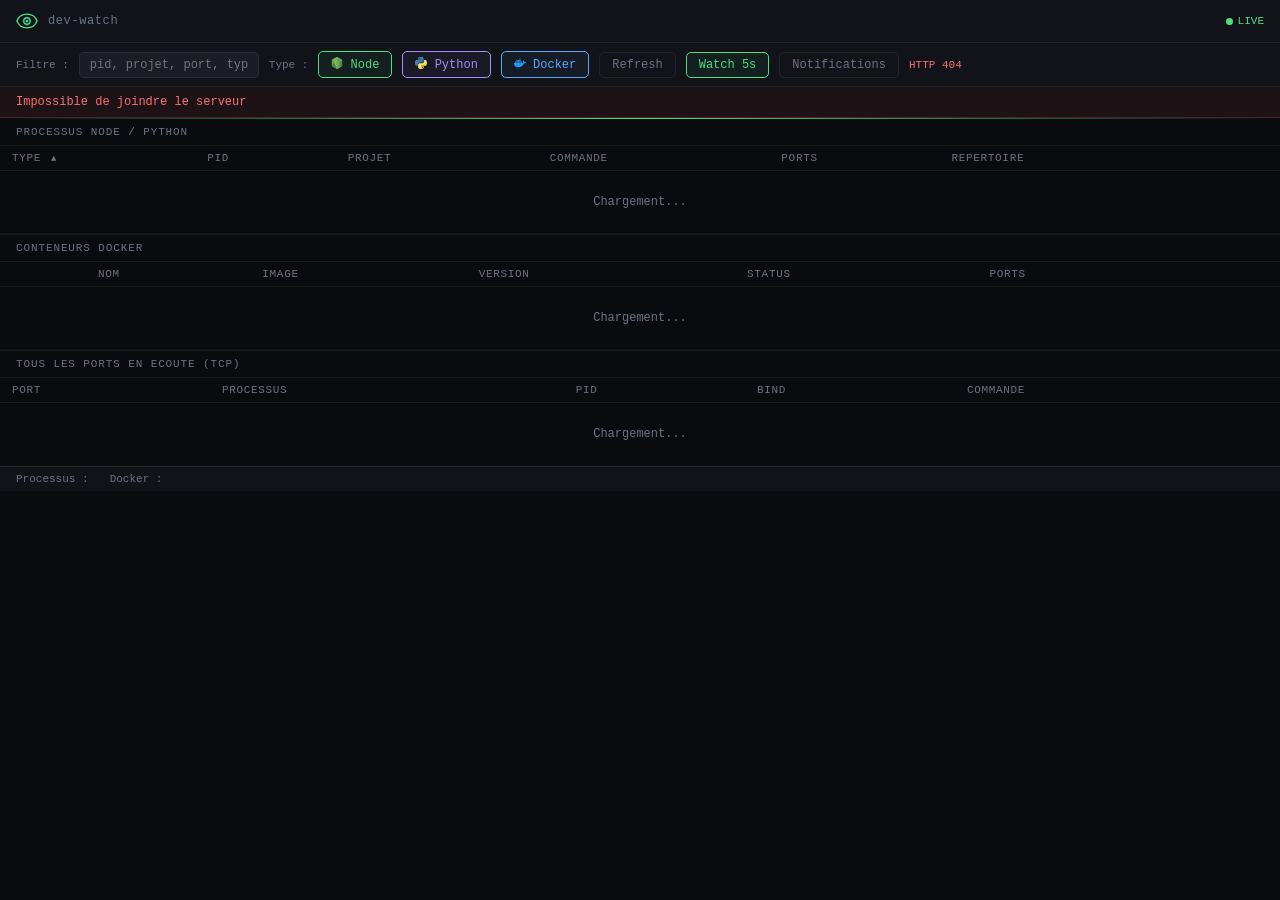
==== commit 5986ab38: "feat: major UI/UX overhaul + security hardening pass 2 UI/UX: - Local tech icons (22 SVGs, zero CDN " ====
--- a/dev-watch.html
+++ b/dev-watch.html
@@ -5,7 +5,7 @@
 <meta name="viewport" content="width=device-width, initial-scale=1.0">
 <title>dev-watch</title>
 <style>
-  @import url('https://fonts.googleapis.com/css2?family=JetBrains+Mono:wght@400;500;700&display=swap');
+  /* system monospace fonts — zero external requests */
 
   *, *::before, *::after { box-sizing: border-box; margin: 0; padding: 0; }
 
@@ -23,7 +23,7 @@
     --muted:    #4a5060;
     --text:     #c8d0e0;
     --text-dim: #6b7385;
-    --mono:     'JetBrains Mono', 'Fira Mono', monospace;
+    --mono:     'JetBrains Mono', 'Fira Code', 'Cascadia Code', 'SF Mono', 'Fira Mono', 'Consolas', 'Liberation Mono', monospace;
   }
 
   body {
@@ -74,7 +74,6 @@
   }
   .toolbar input:focus { border-color: var(--green); }
   .toolbar input.filter { width: 180px; }
-  .toolbar input.endpoint { flex: 1; min-width: 220px; }
   .label { font-size: 11px; color: var(--text-dim); white-space: nowrap; }
 
   .btn {
@@ -161,13 +160,16 @@
   .cpu.burn      { color: var(--red); }
 
   .type-tag {
-    display: inline-block;
+    display: inline-flex;
+    align-items: center;
+    gap: 5px;
     border-radius: 4px;
-    padding: 1px 7px;
+    padding: 2px 8px;
     font-size: 10px;
     font-weight: 500;
     letter-spacing: .03em;
   }
+  .type-tag img { width: 14px; height: 14px; }
   .type-tag.node   { background: rgba(74,222,128,.1); border: 1px solid rgba(74,222,128,.3); color: var(--green); }
   .type-tag.python { background: rgba(167,139,250,.1); border: 1px solid rgba(167,139,250,.3); color: var(--purple); }
 
@@ -182,6 +184,49 @@
     margin: 1px;
   }
   .no-port { color: var(--muted); font-size: 11px; }
+  .version-tag {
+    display: inline-block;
+    border-radius: 3px;
+    padding: 0 5px;
+    font-size: 9px;
+    font-weight: 500;
+    margin-left: 4px;
+    vertical-align: 1px;
+  }
+  .version-tag.latest {
+    background: rgba(251,191,36,.12);
+    border: 1px solid rgba(251,191,36,.3);
+    color: var(--amber);
+  }
+  .version-tag.pinned {
+    background: rgba(74,222,128,.08);
+    border: 1px solid rgba(74,222,128,.2);
+    color: var(--green);
+  }
+
+  .bind-tag {
+    display: inline-block;
+    border-radius: 3px;
+    padding: 0 5px;
+    font-size: 9px;
+    font-weight: 500;
+  }
+  .bind-tag.all {
+    background: rgba(248,113,113,.1);
+    border: 1px solid rgba(248,113,113,.3);
+    color: var(--red);
+  }
+  .bind-tag.local {
+    background: rgba(74,222,128,.08);
+    border: 1px solid rgba(74,222,128,.2);
+    color: var(--green);
+  }
+
+  .port-tag.internal {
+    background: rgba(255,255,255,.03);
+    border-color: rgba(255,255,255,.1);
+    color: var(--text-dim);
+  }
 
   .kill-btn, .stop-btn {
     background: transparent;
@@ -304,7 +349,16 @@
 <body>
 
 <div class="titlebar">
-  <div class="titlebar-title">dev-watch -- process monitor</div>
+  <svg width="22" height="22" viewBox="0 0 24 24" fill="none" style="flex-shrink:0;">
+    <path d="M12 4.5C7 4.5 2.73 7.61 1 12c1.73 4.39 6 7.5 11 7.5s9.27-3.11 11-7.5c-1.73-4.39-6-7.5-11-7.5z" stroke="#4ade80" stroke-width="1.5" fill="none"/>
+    <circle cx="12" cy="12" r="3.5" stroke="#4ade80" stroke-width="1.5" fill="none"/>
+    <circle cx="12" cy="12" r="1.5" fill="#4ade80"/>
+    <path d="M8.5 12h-1M16.5 12h-1" stroke="#38bdf8" stroke-width="0.7" stroke-linecap="round"/>
+    <path d="M12 8.5v-1M12 16.5v-1" stroke="#38bdf8" stroke-width="0.7" stroke-linecap="round"/>
+    <path d="M9.9 9.9l-.6-.6M14.7 14.7l-.6-.6" stroke="#38bdf8" stroke-width="0.5" stroke-linecap="round"/>
+    <path d="M14.1 9.9l.6-.6M9.3 14.7l.6-.6" stroke="#38bdf8" stroke-width="0.5" stroke-linecap="round"/>
+  </svg>
+  <div class="titlebar-title">dev-watch</div>
   <div class="live-badge"><div class="pulse-dot"></div> LIVE</div>
 </div>
 
@@ -312,13 +366,11 @@
   <span class="label">Filtre :</span>
   <input class="filter" type="text" id="filter" placeholder="pid, projet, port, type..." oninput="renderAll()">
   <span class="label">Type :</span>
-  <button class="btn filter-type node active" data-type="node" onclick="toggleTypeFilter('node')">Node</button>
-  <button class="btn filter-type python active" data-type="python" onclick="toggleTypeFilter('python')">Python</button>
-  <button class="btn filter-type docker active" data-type="docker" onclick="toggleTypeFilter('docker')">Docker</button>
-  <span class="label">API :</span>
-  <input class="endpoint" type="text" id="endpoint" value="http://localhost:3999">
+  <button class="btn filter-type node active" data-type="node" onclick="toggleTypeFilter('node')"><img src="/icons/nodejs.svg" style="width:12px;height:12px;vertical-align:-1px;"> Node</button>
+  <button class="btn filter-type python active" data-type="python" onclick="toggleTypeFilter('python')"><img src="/icons/python.svg" style="width:12px;height:12px;vertical-align:-1px;"> Python</button>
+  <button class="btn filter-type docker active" data-type="docker" onclick="toggleTypeFilter('docker')"><img src="/icons/docker.svg" style="width:12px;height:12px;vertical-align:-1px;"> Docker</button>
   <button class="btn" onclick="fetchData()">Refresh</button>
-  <button class="btn active" id="watch-btn" onclick="toggleWatch()">Watch 5s</button>
+  <button class="btn active" id="watch-btn" onclick="cycleWatch()">Watch 5s</button>
   <button class="btn" id="notif-btn" onclick="requestNotifPermission()">Notifications</button>
   <span class="ep-status idle" id="ep-status">en attente</span>
 </div>
@@ -335,17 +387,15 @@
   <div class="table-wrap">
     <table id="proc-table">
       <thead><tr>
-        <th>TYPE</th>
+        <th class="sortable asc" onclick="sortProcs('type')">TYPE</th>
         <th class="sortable" onclick="sortProcs('pid')">PID</th>
         <th class="sortable" onclick="sortProcs('project')">PROJET</th>
         <th>COMMANDE</th>
-        <th class="sortable desc" onclick="sortProcs('cpu')">CPU %</th>
-        <th class="sortable" onclick="sortProcs('mem')">MEM MB</th>
         <th>PORTS</th>
         <th>REPERTOIRE</th>
         <th></th>
       </tr></thead>
-      <tbody id="proc-body"><tr><td colspan="9" class="empty">Chargement...</td></tr></tbody>
+      <tbody id="proc-body"><tr><td colspan="7" class="empty">Chargement...</td></tr></tbody>
     </table>
   </div>
 </div>
@@ -361,9 +411,9 @@
   <div class="table-wrap">
     <table>
       <thead><tr>
-        <th>ID</th><th>NOM</th><th>IMAGE</th><th>STATUS</th><th>PORTS</th><th></th>
+        <th></th><th>NOM</th><th>IMAGE</th><th>VERSION</th><th>STATUS</th><th>PORTS</th><th></th>
       </tr></thead>
-      <tbody id="docker-body"><tr><td colspan="6" class="empty">Chargement...</td></tr></tbody>
+      <tbody id="docker-body"><tr><td colspan="7" class="empty">Chargement...</td></tr></tbody>
     </table>
   </div>
 </div>
@@ -373,13 +423,13 @@
 <!-- Ports -->
 <div>
   <div class="section-header">
-    Ports en ecoute
+    Tous les ports en ecoute (TCP)
     <span id="port-count"></span>
   </div>
   <div class="table-wrap">
     <table>
       <thead><tr>
-        <th>PORT</th><th>PID</th><th>TYPE</th><th>PROJET</th><th>PROTO</th>
+        <th>PORT</th><th>PROCESSUS</th><th>PID</th><th>BIND</th><th>COMMANDE</th>
       </tr></thead>
       <tbody id="port-body"><tr><td colspan="5" class="empty">Chargement...</td></tr></tbody>
     </table>
@@ -387,8 +437,6 @@
 </div>
 
 <div class="status-bar">
-  <div class="status-item">CPU total : <span class="val" id="total-cpu"></span></div>
-  <div class="status-item">Memoire : <span class="warn" id="total-mem"></span></div>
   <div class="status-item">Processus : <span class="info" id="total-procs"></span></div>
   <div class="status-item">Docker : <span class="info" id="total-docker"></span></div>
   <div class="spacer"></div>
@@ -412,9 +460,11 @@
 <script>
 let procData = [];
 let dockerData = [];
+let portsData = [];
 let actionTarget = null;
 let watchInterval = null;
-let watchActive = true;
+const WATCH_SPEEDS = [3, 5, 10, 0]; // 0 = off
+let watchSpeedIdx = 1; // default 5s
 
 // ── Type filters ──
 const activeTypes = { node: true, python: true, docker: true };
@@ -425,8 +475,83 @@
   renderAll();
 }
 
+// ── Icons ──
+const ICONS = {
+  node: '/icons/nodejs.svg',
+  python: '/icons/python.svg',
+  docker: '/icons/docker.svg',
+  postgres: '/icons/postgresql.svg',
+  redis: '/icons/redis.svg',
+  mongo: '/icons/mongodb.svg',
+  mysql: '/icons/mysql.svg',
+  nginx: '/icons/nginx.svg',
+  traefik: '/icons/traefik.svg',
+  grafana: '/icons/grafana.svg',
+  prometheus: '/icons/prometheus.svg',
+  rabbitmq: '/icons/rabbitmq.svg',
+  elasticsearch: '/icons/elasticsearch.svg',
+  mariadb: '/icons/mariadb.svg',
+  go: '/icons/go.svg',
+  rust: '/icons/rust.svg',
+  ruby: '/icons/ruby.svg',
+  php: '/icons/php.svg',
+  java: '/icons/java.svg',
+  apache: '/icons/apache.svg',
+  loki: '/icons/loki.svg',
+  deno: '/icons/deno.svg',
+};
+
+function typeTag(type) {
+  const icon = ICONS[type] ? `<img src="${ICONS[type]}" alt="${type}">` : '';
+  return `<span class="type-tag ${type}">${icon}${type}</span>`;
+}
+
+function detectImageTech(image) {
+  const img = image.toLowerCase();
+  const patterns = [
+    [/node|next|nuxt|vite|react|vue|angular/, 'node'],
+    [/python|django|flask|fastapi|uvicorn|gunicorn/, 'python'],
+    [/postgres|postgis/, 'postgres'],
+    [/redis/, 'redis'],
+    [/mongo/, 'mongo'],
+    [/mysql/, 'mysql'],
+    [/mariadb/, 'mariadb'],
+    [/nginx/, 'nginx'],
+    [/traefik/, 'traefik'],
+    [/grafana/, 'grafana'],
+    [/rabbitmq/, 'rabbitmq'],
+    [/elasticsearch|elastic/, 'elasticsearch'],
+    [/golang|go:/, 'go'],
+    [/rust/, 'rust'],
+    [/ruby|rails/, 'ruby'],
+    [/php|laravel/, 'php'],
+    [/java|spring|tomcat/, 'java'],
+    [/apache|httpd/, 'apache'],
+    [/prometheus/, 'prometheus'],
+    [/loki/, 'loki'],
+    [/deno/, 'deno'],
+  ];
+  for (const [re, tech] of patterns) {
+    if (re.test(img)) return tech;
+  }
+  return null;
+}
+
+function imageVersion(image) {
+  const parts = image.split(':');
+  const tag = parts.length > 1 ? parts[parts.length - 1] : 'latest';
+  const isLatest = tag === 'latest';
+  return `<span class="version-tag ${isLatest ? 'latest' : 'pinned'}">${esc(tag)}</span>`;
+}
+
+function techIcon(name, image) {
+  const tech = detectImageTech(name) || detectImageTech(image);
+  if (!tech || !ICONS[tech]) return '';
+  return `<img src="${ICONS[tech]}" alt="${tech}" style="width:14px;height:14px;vertical-align:-2px;margin-right:4px;">`;
+}
+
 // ── Sort state ──
-let procSort = { key: 'cpu', dir: 'desc' };
+let procSort = { key: 'type', dir: 'asc' };
 
 function sortProcs(key) {
   if (procSort.key === key) {
@@ -516,7 +641,7 @@
 }
 
 // ── Core ──
-function apiBase() { return document.getElementById('endpoint').value.trim().replace(/\/$/, ''); }
+function apiBase() { return window.location.origin; }
 
 function setStatus(msg, cls) {
   const el = document.getElementById('ep-status');
@@ -540,13 +665,15 @@
 async function fetchData() {
   try {
     setStatus('fetch...', 'idle');
-    const [psRes, dockerRes] = await Promise.all([
+    const [psRes, dockerRes, portsRes] = await Promise.all([
       fetch(apiBase() + '/api/ps', { signal: AbortSignal.timeout(5000) }),
-      fetch(apiBase() + '/api/docker', { signal: AbortSignal.timeout(5000) }).catch(() => null)
+      fetch(apiBase() + '/api/docker', { signal: AbortSignal.timeout(5000) }).catch(() => null),
+      fetch(apiBase() + '/api/ports', { signal: AbortSignal.timeout(5000) }).catch(() => null)
     ]);
     if (!psRes.ok) throw new Error('HTTP ' + psRes.status);
     procData = await psRes.json();
     dockerData = dockerRes && dockerRes.ok ? await dockerRes.json() : [];
+    portsData = portsRes && portsRes.ok ? await portsRes.json() : [];
     updateHistory(procData);
     checkNotifications(procData, dockerData);
     setStatus('connecte', 'ok');
@@ -576,7 +703,8 @@
     r.name.toLowerCase().includes(f) ||
     r.image.toLowerCase().includes(f) ||
     r.status.toLowerCase().includes(f) ||
-    r.ports.some(p => String(p).includes(f));
+    (r.ports || []).some(p => String(p.host).includes(f) || String(p.container).includes(f)) ||
+    (r.internal_ports || []).some(p => String(p).includes(f));
 }
 
 function cpuClass(v) { return v > 15 ? 'cpu burn' : v > 8 ? 'cpu hot' : 'cpu'; }
@@ -588,15 +716,11 @@
   const filteredDocker = dockerData.filter(r => matchDocker(r, f));
   renderProcs(filteredProcs);
   renderDocker(filteredDocker);
-  renderPorts(filteredProcs);
+  renderPorts(portsData);
 
   // docker section visibility
   document.getElementById('docker-section').style.display = activeTypes.docker ? '' : 'none';
 
-  const totalCpu = procData.reduce((a,r) => a + r.cpu, 0).toFixed(1);
-  const totalMem = procData.reduce((a,r) => a + r.mem, 0).toFixed(0);
-  document.getElementById('total-cpu').textContent = totalCpu + '%';
-  document.getElementById('total-mem').textContent = totalMem + ' MB';
   document.getElementById('total-procs').textContent = procData.length;
   document.getElementById('total-docker').textContent = dockerData.length;
   document.getElementById('last-scan').textContent = 'Derniere analyse : ' + ts();
@@ -606,7 +730,7 @@
   document.getElementById('proc-count').textContent = rows.length + ' trouve(s)';
   const tbody = document.getElementById('proc-body');
   if (!rows.length) {
-    tbody.innerHTML = '<tr><td colspan="9" class="empty">Aucun processus detecte</td></tr>';
+    tbody.innerHTML = '<tr><td colspan="7" class="empty">Aucun processus detecte</td></tr>';
     return;
   }
 
@@ -621,17 +745,22 @@
 
   tbody.innerHTML = rows.map((r, i) => `
     <tr style="animation-delay:${i * 35}ms">
-      <td><span class="type-tag ${r.type}">${r.type}</span></td>
+      <td>${typeTag(r.type)}</td>
       <td class="pid">${r.pid}</td>
       <td class="project">${esc(r.project)}</td>
       <td class="cmd" title="${esc(r.cmd)}">${esc(r.cmd)}</td>
-      <td class="${cpuClass(r.cpu)}">${r.cpu.toFixed(1)}%${sparkline(cpuHistory[r.pid] || [], r.cpu > 15 ? '#f87171' : r.cpu > 8 ? '#fbbf24' : '#4ade80')}</td>
-      <td>${r.mem} MB${sparkline(memHistory[r.pid] || [], '#38bdf8')}</td>
       <td>${r.ports.length ? r.ports.map(p => `<span class="port-tag">:${p}</span>`).join('') : '<span class="no-port">&mdash;</span>'}</td>
       <td class="dir" title="${esc(r.dir)}">${esc(r.dir)}</td>
       <td><button class="kill-btn" onclick="askKill(${r.pid},'${esc(r.project).replace(/'/g,"\\'")}')">kill</button></td>
     </tr>
   `).join('');
+}
+
+function dockerPorts(r) {
+  const bound = (r.ports || []).map(p => `<span class="port-tag">${p.host}:${p.container}</span>`);
+  const internal = (r.internal_ports || []).map(p => `<span class="port-tag internal">:${p}</span>`);
+  const all = bound.concat(internal);
+  return all.length ? all.join('') : '<span class="no-port">&mdash;</span>';
 }
 
 // ── Docker accordion ──
@@ -645,11 +774,15 @@
   return 'green';
 }
 
+function isCollapsed(proj) {
+  return accordionState[proj] !== true;
+}
+
 function toggleAccordion(proj) {
-  accordionState[proj] = !accordionState[proj];
+  accordionState[proj] = isCollapsed(proj) ? true : false;
   const header = document.querySelector(`[data-project="${CSS.escape(proj)}"]`);
   const rows = document.querySelectorAll(`[data-group="${CSS.escape(proj)}"]`);
-  if (accordionState[proj]) {
+  if (isCollapsed(proj)) {
     header.classList.add('collapsed');
     rows.forEach(r => r.style.display = 'none');
   } else {
@@ -662,7 +795,7 @@
   document.getElementById('docker-count').textContent = rows.length + ' conteneur(s)';
   const tbody = document.getElementById('docker-body');
   if (!rows.length) {
-    tbody.innerHTML = '<tr><td colspan="6" class="empty">Aucun conteneur Docker en cours</td></tr>';
+    tbody.innerHTML = '<tr><td colspan="7" class="empty">Aucun conteneur Docker en cours</td></tr>';
     return;
   }
 
@@ -681,14 +814,15 @@
   let idx = 0;
 
   function containerRow(r, group) {
-    const collapsed = group && accordionState[group];
+    const collapsed = group && isCollapsed(group);
     const row = `
       <tr style="animation-delay:${idx * 35}ms;${collapsed ? 'display:none;' : ''}" ${group ? `data-group="${esc(group)}"` : ''}>
-        <td style="color:var(--text-dim);font-size:11px;">${esc(r.id.substring(0,12))}</td>
+        <td style="text-align:center;">${techIcon(r.name, r.image)}</td>
         <td class="project">${esc(r.name)}</td>
         <td style="color:var(--purple);font-size:11px;">${esc(r.image)}</td>
+        <td>${imageVersion(r.image)}</td>
         <td><span class="docker-status ${r.status.toLowerCase().startsWith('up') ? 'up' : 'other'}">${esc(r.status)}</span></td>
-        <td>${r.ports.length ? r.ports.map(p => `<span class="port-tag">:${p}</span>`).join('') : '<span class="no-port">&mdash;</span>'}</td>
+        <td>${dockerPorts(r)}</td>
         <td>
           <button class="restart-btn" onclick="askDockerRestart('${esc(r.id)}','${esc(r.name).replace(/'/g,"\\'")}')">restart</button>
           <button class="stop-btn" onclick="askDockerStop('${esc(r.id)}','${esc(r.name).replace(/'/g,"\\'")}')">stop</button>
@@ -700,13 +834,14 @@
 
   Object.keys(groups).sort().forEach(proj => {
     const health = getProjectHealth(groups[proj]);
-    const collapsed = accordionState[proj];
+    const collapsed = isCollapsed(proj);
     html += `
       <tr>
-        <td colspan="6" style="padding:0;border:0;">
+        <td colspan="7" style="padding:0;border:0;">
           <div class="project-header ${collapsed ? 'collapsed' : ''}" data-project="${esc(proj)}" onclick="toggleAccordion('${esc(proj).replace(/'/g,"\\'")}')">
             <span class="chevron">&#9660;</span>
             <span class="health-dot ${health}"></span>
+            <img src="${ICONS.docker}" alt="docker" style="width:14px;height:14px;">
             ${esc(proj)}
             <span class="container-count">${groups[proj].length} conteneur(s)</span>
           </div>
@@ -721,21 +856,27 @@
 }
 
 function renderPorts(rows) {
-  const portRows = [];
-  rows.forEach(r => r.ports.forEach(p => portRows.push({ port: p, pid: r.pid, type: r.type, project: r.project })));
-  document.getElementById('port-count').textContent = portRows.length + ' port(s)';
+  const f = getFilter();
+  const filtered = rows.filter(r => {
+    if (!f) return true;
+    return String(r.port).includes(f) ||
+      r.process.toLowerCase().includes(f) ||
+      r.cmd.toLowerCase().includes(f) ||
+      String(r.pid).includes(f);
+  });
+  document.getElementById('port-count').textContent = filtered.length + ' port(s)';
   const tbody = document.getElementById('port-body');
-  if (!portRows.length) {
+  if (!filtered.length) {
     tbody.innerHTML = '<tr><td colspan="5" class="empty">Aucun port en ecoute</td></tr>';
     return;
   }
-  tbody.innerHTML = portRows.map((r, i) => `
+  tbody.innerHTML = filtered.map((r, i) => `
     <tr style="animation-delay:${i * 35}ms">
       <td><span class="port-tag">:${r.port}</span></td>
-      <td class="pid">${r.pid}</td>
-      <td><span class="type-tag ${r.type}">${r.type}</span></td>
-      <td class="project">${esc(r.project)}</td>
-      <td style="color:var(--text-dim);font-size:11px;">TCP</td>
+      <td class="project">${esc(r.process)}</td>
+      <td class="pid">${r.pid || ''}</td>
+      <td><span class="bind-tag ${r.bind}">${r.bind === 'all' ? '0.0.0.0' : '127.0.0.1'}</span></td>
+      <td class="cmd" title="${esc(r.cmd)}">${esc(r.cmd)}</td>
     </tr>
   `).join('');
 }
@@ -804,28 +945,28 @@
 }
 
 // ── Watch ──
-function toggleWatch() {
-  watchActive = !watchActive;
+function cycleWatch() {
+  watchSpeedIdx = (watchSpeedIdx + 1) % WATCH_SPEEDS.length;
+  applyWatch();
+}
+
+function applyWatch() {
+  clearInterval(watchInterval);
+  const speed = WATCH_SPEEDS[watchSpeedIdx];
   const btn = document.getElementById('watch-btn');
-  if (watchActive) {
-    btn.textContent = 'Watch 5s';
+  if (speed > 0) {
+    btn.textContent = 'Watch ' + speed + 's';
     btn.classList.add('active');
-    startWatch();
+    watchInterval = setInterval(fetchData, speed * 1000);
   } else {
     btn.textContent = 'Watch off';
     btn.classList.remove('active');
-    clearInterval(watchInterval);
-  }
-}
-
-function startWatch() {
-  clearInterval(watchInterval);
-  watchInterval = setInterval(fetchData, 5000);
+  }
 }
 
 // ── Init ──
 fetchData();
-startWatch();
+applyWatch();
 if ('Notification' in window && Notification.permission === 'granted') {
   document.getElementById('notif-btn').classList.add('active');
 }
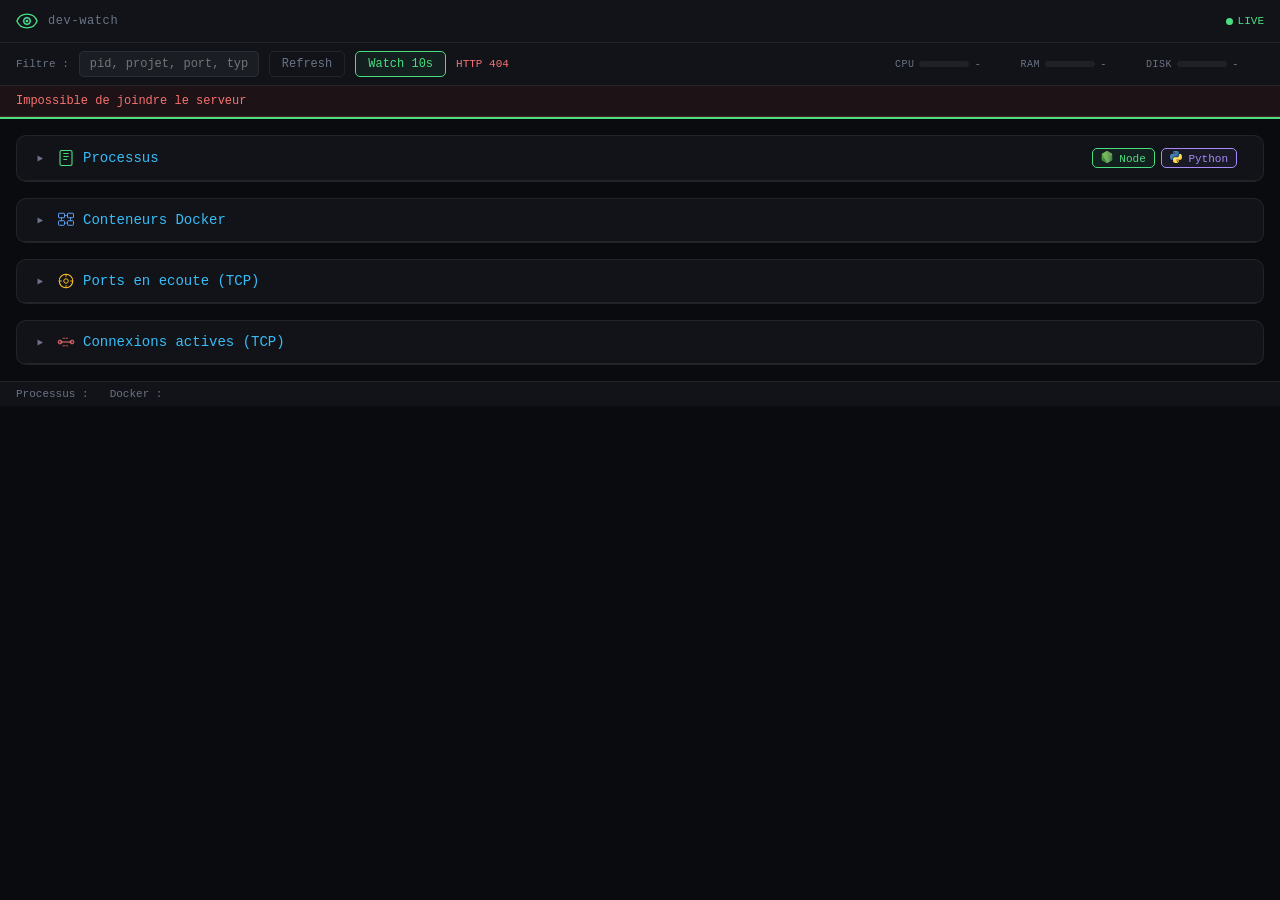
==== commit 5c1c24fa: "feat: system meters, connections, UI polish, docker process filter Backend: - /api/system: CPU, RAM," ====
--- a/dev-watch.html
+++ b/dev-watch.html
@@ -30,7 +30,7 @@
     background: var(--bg);
     color: var(--text);
     font-family: var(--mono);
-    font-size: 13px;
+    font-size: 15px;
     min-height: 100vh;
   }
 
@@ -94,22 +94,52 @@
   /* type filter buttons */
   .btn.filter-type.node.active   { border-color: var(--green); color: var(--green); background: rgba(74,222,128,.06); }
   .btn.filter-type.python.active { border-color: var(--purple); color: var(--purple); background: rgba(167,139,250,.06); }
-  .btn.filter-type.docker.active { border-color: var(--blue); color: var(--blue); background: rgba(96,165,250,.06); }
 
   .ep-status { font-size: 11px; white-space: nowrap; }
   .ep-status.ok  { color: var(--green); }
   .ep-status.err { color: var(--red); }
   .ep-status.idle{ color: var(--text-dim); }
 
-  /* ── Scan bar ── */
-  .scan-wrap { overflow: hidden; height: 1px; background: transparent; }
-  .scan-bar { height: 1px; background: linear-gradient(90deg, transparent, var(--green), transparent); animation: scan 2.5s ease-in-out infinite; }
-  @keyframes scan { 0%{transform:translateX(-100%)} 100%{transform:translateX(100%)} }
+  /* ── System meters ── */
+  .sys-meters {
+    display: flex;
+    align-items: center;
+    gap: 14px;
+    margin-left: auto;
+  }
+  .sys-meter {
+    display: flex;
+    align-items: center;
+    gap: 5px;
+    font-size: 11px;
+    color: var(--text-dim);
+  }
+  .sys-meter .meter-label { font-size: 10px; text-transform: uppercase; letter-spacing: .05em; }
+  .sys-meter .meter-bar {
+    width: 50px;
+    height: 6px;
+    background: rgba(255,255,255,.06);
+    border-radius: 3px;
+    overflow: hidden;
+  }
+  .sys-meter .meter-fill {
+    height: 100%;
+    border-radius: 3px;
+    transition: width .5s, background .5s;
+  }
+  .sys-meter .meter-val { font-size: 11px; min-width: 32px; }
+
+  /* ── Status line ── */
+  .status-line { height: 2px; background: var(--green); animation: blink 2s ease-in-out infinite; }
+  .status-line.off { background: var(--red); animation: none; }
+  @keyframes blink { 0%,100%{opacity:1} 50%{opacity:.25} }
 
   /* ── Sections ── */
   .section-header {
-    padding: 7px 16px;
-    font-size: 11px;
+    padding: 12px 20px;
+    font-size: 14px;
+    cursor: pointer;
+    user-select: none;
     color: var(--text-dim);
     letter-spacing: .08em;
     text-transform: uppercase;
@@ -118,14 +148,24 @@
     justify-content: space-between;
     align-items: center;
   }
-  .section-header span { color: var(--cyan); font-size: 12px; text-transform: none; letter-spacing: 0; }
+  .section-header span { color: var(--cyan); font-size: 14px; text-transform: none; letter-spacing: 0; font-weight: 500; }
+  .section-header:hover { background: rgba(255,255,255,.02); }
+  .section-header .section-chevron {
+    font-size: 10px;
+    color: var(--text-dim);
+    display: inline-block;
+    transition: transform .2s;
+    margin-right: 6px;
+  }
+  .section-card.collapsed .section-chevron { transform: rotate(-90deg); }
+  .section-card.collapsed .table-wrap { display: none; }
 
   /* ── Tables ── */
   .table-wrap { overflow-x: auto; }
   table { width: 100%; border-collapse: collapse; }
   thead th {
-    padding: 6px 12px;
-    font-size: 11px;
+    padding: 9px 16px;
+    font-size: 13px;
     color: var(--text-dim);
     text-align: left;
     font-weight: 500;
@@ -142,18 +182,14 @@
   tbody tr {
     border-bottom: 1px solid rgba(255,255,255,.03);
     transition: background .1s;
-    opacity: 0;
-    transform: translateX(-6px);
-    animation: rowIn .3s forwards;
-  }
-  @keyframes rowIn { to { opacity:1; transform:translateX(0); } }
+  }
   tbody tr:hover { background: var(--surface2); }
-  td { padding: 7px 12px; font-size: 12px; white-space: nowrap; }
-
-  .pid     { color: var(--amber); font-weight: 500; font-size: 13px; }
+  td { padding: 10px 16px; font-size: 14px; white-space: nowrap; }
+
+  .pid     { color: var(--amber); font-weight: 500; font-size: 15px; }
   .project { color: var(--cyan); font-weight: 500; }
-  .cmd     { color: var(--text-dim); font-size: 11px; max-width: 280px; overflow: hidden; text-overflow: ellipsis; }
-  .dir     { color: var(--text-dim); font-size: 11px; max-width: 200px; overflow: hidden; text-overflow: ellipsis; }
+  .cmd     { color: var(--text-dim); font-size: 13px; max-width: 350px; overflow: hidden; text-overflow: ellipsis; }
+  .dir     { color: var(--text-dim); font-size: 13px; max-width: 250px; overflow: hidden; text-overflow: ellipsis; }
 
   .cpu           { color: var(--text); }
   .cpu.hot       { color: var(--amber); }
@@ -231,11 +267,11 @@
   .kill-btn, .stop-btn {
     background: transparent;
     border: 1px solid rgba(248,113,113,.2);
-    border-radius: 4px;
+    border-radius: 5px;
     color: rgba(248,113,113,.5);
     font-family: var(--mono);
-    font-size: 11px;
-    padding: 2px 8px;
+    font-size: 12px;
+    padding: 4px 10px;
     cursor: pointer;
     transition: all .15s;
   }
@@ -244,11 +280,11 @@
   .restart-btn {
     background: transparent;
     border: 1px solid rgba(251,191,36,.2);
-    border-radius: 4px;
+    border-radius: 5px;
     color: rgba(251,191,36,.5);
     font-family: var(--mono);
-    font-size: 11px;
-    padding: 2px 8px;
+    font-size: 12px;
+    padding: 4px 10px;
     cursor: pointer;
     transition: all .15s;
     margin-right: 4px;
@@ -280,7 +316,16 @@
   .docker-status.up { color: var(--green); }
   .docker-status.other { color: var(--amber); }
 
-  /* ── Accordion project header ── */
+  /* ── Accordion project row ── */
+  .project-row {
+    background: rgba(96,165,250,.04);
+    cursor: pointer;
+    user-select: none;
+    transition: background .15s;
+  }
+  .project-row:hover { background: rgba(96,165,250,.08); }
+
+  /* legacy project-header kept for compatibility */
   .project-header {
     padding: 8px 12px;
     font-size: 12px;
@@ -333,7 +378,49 @@
   .btn-cancel  { background: transparent; border-color: var(--border) !important; color: var(--text-dim); }
 
   .empty { padding: 24px; text-align: center; color: var(--text-dim); font-size: 12px; }
-  .divider { border: none; border-top: 1px solid var(--border); }
+  .divider { display: none; }
+
+  .section-card {
+    background: var(--surface);
+    border: 1px solid var(--border);
+    border-radius: 10px;
+    margin: 16px;
+    overflow: hidden;
+  }
+
+  /* ── Toast notifications ── */
+  .toast-container {
+    position: fixed;
+    top: 60px;
+    right: 16px;
+    z-index: 200;
+    display: flex;
+    flex-direction: column;
+    gap: 8px;
+    pointer-events: none;
+  }
+  .toast {
+    background: var(--surface);
+    border: 1px solid var(--border);
+    border-radius: 8px;
+    padding: 12px 16px;
+    font-family: var(--mono);
+    font-size: 12px;
+    color: var(--text);
+    min-width: 280px;
+    max-width: 400px;
+    box-shadow: 0 4px 20px rgba(0,0,0,.5);
+    pointer-events: auto;
+    animation: toastIn .3s ease-out;
+    border-left: 3px solid var(--green);
+  }
+  .toast.warn { border-left-color: var(--amber); }
+  .toast.danger { border-left-color: var(--red); }
+  .toast .toast-title { font-weight: 700; font-size: 13px; margin-bottom: 4px; }
+  .toast .toast-body { color: var(--text-dim); line-height: 1.4; }
+  .toast.fade-out { animation: toastOut .3s ease-in forwards; }
+  @keyframes toastIn { from { opacity:0; transform:translateX(20px); } to { opacity:1; transform:translateX(0); } }
+  @keyframes toastOut { from { opacity:1; } to { opacity:0; transform:translateX(20px); } }
 
   .error-banner {
     background: rgba(248,113,113,.08);
@@ -365,24 +452,34 @@
 <div class="toolbar">
   <span class="label">Filtre :</span>
   <input class="filter" type="text" id="filter" placeholder="pid, projet, port, type..." oninput="renderAll()">
-  <span class="label">Type :</span>
-  <button class="btn filter-type node active" data-type="node" onclick="toggleTypeFilter('node')"><img src="/icons/nodejs.svg" style="width:12px;height:12px;vertical-align:-1px;"> Node</button>
-  <button class="btn filter-type python active" data-type="python" onclick="toggleTypeFilter('python')"><img src="/icons/python.svg" style="width:12px;height:12px;vertical-align:-1px;"> Python</button>
-  <button class="btn filter-type docker active" data-type="docker" onclick="toggleTypeFilter('docker')"><img src="/icons/docker.svg" style="width:12px;height:12px;vertical-align:-1px;"> Docker</button>
   <button class="btn" onclick="fetchData()">Refresh</button>
-  <button class="btn active" id="watch-btn" onclick="cycleWatch()">Watch 5s</button>
-  <button class="btn" id="notif-btn" onclick="requestNotifPermission()">Notifications</button>
+  <button class="btn active" id="watch-btn" onclick="cycleWatch()">Watch 10s</button>
   <span class="ep-status idle" id="ep-status">en attente</span>
+  <div class="sys-meters" id="sys-meters">
+    <div class="sys-meter"><span class="meter-label">CPU</span><div class="meter-bar"><div class="meter-fill" id="cpu-fill"></div></div><span class="meter-val" id="cpu-val">-</span></div>
+    <div class="sys-meter"><span class="meter-label">RAM</span><div class="meter-bar"><div class="meter-fill" id="ram-fill"></div></div><span class="meter-val" id="ram-val">-</span></div>
+    <div class="sys-meter"><span class="meter-label">DISK</span><div class="meter-bar"><div class="meter-fill" id="disk-fill"></div></div><span class="meter-val" id="disk-val">-</span></div>
+    <div class="sys-meter" id="gpu-meter" style="display:none;"><span class="meter-label">GPU</span><div class="meter-bar"><div class="meter-fill" id="gpu-fill"></div></div><span class="meter-val" id="gpu-val">-</span></div>
+  </div>
 </div>
 
+<div class="toast-container" id="toast-container"></div>
 <div class="error-banner" id="error-banner"></div>
-<div class="scan-wrap"><div class="scan-bar"></div></div>
+<div class="status-line" id="status-line"></div>
 
 <!-- Processus Node + Python -->
-<div>
-  <div class="section-header">
-    Processus Node / Python
-    <span id="proc-count"></span>
+<div class="section-card collapsed" id="section-proc">
+  <div class="section-header" onclick="toggleSection('section-proc')">
+    <span style="display:flex;align-items:center;gap:8px;">
+      <span class="section-chevron">&#9660;</span>
+      <svg width="18" height="18" viewBox="0 0 24 24" fill="none"><rect x="4" y="2" width="16" height="20" rx="2" stroke="#4ade80" stroke-width="1.5"/><path d="M9 6h6M9 10h6M9 14h4" stroke="#4ade80" stroke-width="1.3" stroke-linecap="round"/></svg>
+      Processus
+    </span>
+    <span style="display:flex;align-items:center;gap:6px;" onclick="event.stopPropagation()">
+      <button class="btn filter-type node active" data-type="node" onclick="toggleTypeFilter('node')" style="padding:2px 8px;font-size:11px;"><img src="/icons/nodejs.svg" style="width:12px;height:12px;vertical-align:-1px;"> Node</button>
+      <button class="btn filter-type python active" data-type="python" onclick="toggleTypeFilter('python')" style="padding:2px 8px;font-size:11px;"><img src="/icons/python.svg" style="width:12px;height:12px;vertical-align:-1px;"> Python</button>
+      <span id="proc-count"></span>
+    </span>
   </div>
   <div class="table-wrap">
     <table id="proc-table">
@@ -403,9 +500,13 @@
 <hr class="divider">
 
 <!-- Docker -->
-<div id="docker-section">
-  <div class="section-header">
-    Conteneurs Docker
+<div class="section-card collapsed" id="section-docker">
+  <div class="section-header" onclick="toggleSection('section-docker')">
+    <span style="display:flex;align-items:center;gap:8px;">
+      <span class="section-chevron">&#9660;</span>
+      <svg width="18" height="18" viewBox="0 0 24 24" fill="none"><rect x="2" y="3" width="8" height="6" rx="1" stroke="#60a5fa" stroke-width="1.3"/><rect x="14" y="3" width="8" height="6" rx="1" stroke="#60a5fa" stroke-width="1.3"/><rect x="2" y="13" width="8" height="6" rx="1" stroke="#60a5fa" stroke-width="1.3"/><rect x="14" y="13" width="8" height="6" rx="1" stroke="#60a5fa" stroke-width="1.3"/><path d="M10 6h4M10 16h4M6 9v4M18 9v4" stroke="#60a5fa" stroke-width="1" stroke-linecap="round"/></svg>
+      Conteneurs Docker
+    </span>
     <span id="docker-count"></span>
   </div>
   <div class="table-wrap">
@@ -421,9 +522,13 @@
 <hr class="divider">
 
 <!-- Ports -->
-<div>
-  <div class="section-header">
-    Tous les ports en ecoute (TCP)
+<div class="section-card collapsed" id="section-ports">
+  <div class="section-header" onclick="toggleSection('section-ports')">
+    <span style="display:flex;align-items:center;gap:8px;">
+      <span class="section-chevron">&#9660;</span>
+      <svg width="18" height="18" viewBox="0 0 24 24" fill="none"><circle cx="12" cy="12" r="9" stroke="#fbbf24" stroke-width="1.5"/><circle cx="12" cy="12" r="3" stroke="#fbbf24" stroke-width="1.3"/><path d="M12 3v3M12 18v3M3 12h3M18 12h3" stroke="#fbbf24" stroke-width="1.2" stroke-linecap="round"/></svg>
+      Ports en ecoute (TCP)
+    </span>
     <span id="port-count"></span>
   </div>
   <div class="table-wrap">
@@ -432,6 +537,28 @@
         <th>PORT</th><th>PROCESSUS</th><th>PID</th><th>BIND</th><th>COMMANDE</th>
       </tr></thead>
       <tbody id="port-body"><tr><td colspan="5" class="empty">Chargement...</td></tr></tbody>
+    </table>
+  </div>
+</div>
+
+<hr class="divider">
+
+<!-- Connexions actives -->
+<div class="section-card collapsed" id="section-conns">
+  <div class="section-header" onclick="toggleSection('section-conns')">
+    <span style="display:flex;align-items:center;gap:8px;">
+      <span class="section-chevron">&#9660;</span>
+      <svg width="18" height="18" viewBox="0 0 24 24" fill="none"><path d="M4 12h16" stroke="#f87171" stroke-width="1.5" stroke-linecap="round"/><circle cx="4" cy="12" r="2.5" stroke="#f87171" stroke-width="1.3"/><circle cx="20" cy="12" r="2.5" stroke="#f87171" stroke-width="1.3"/><path d="M8 7h8M8 17h8" stroke="#f87171" stroke-width="1" stroke-linecap="round" stroke-dasharray="2 2"/></svg>
+      Connexions actives (TCP)
+    </span>
+    <span id="conn-count"></span>
+  </div>
+  <div class="table-wrap">
+    <table>
+      <thead><tr>
+        <th>PROCESSUS</th><th>LOCAL</th><th>REMOTE</th><th>PID</th>
+      </tr></thead>
+      <tbody id="conn-body"><tr><td colspan="4" class="empty">Chargement...</td></tr></tbody>
     </table>
   </div>
 </div>
@@ -461,13 +588,19 @@
 let procData = [];
 let dockerData = [];
 let portsData = [];
+let connData = [];
 let actionTarget = null;
 let watchInterval = null;
 const WATCH_SPEEDS = [3, 5, 10, 0]; // 0 = off
-let watchSpeedIdx = 1; // default 5s
+let watchSpeedIdx = 2; // default 10s
+
+// ── Section accordions ──
+function toggleSection(id) {
+  document.getElementById(id).classList.toggle('collapsed');
+}
 
 // ── Type filters ──
-const activeTypes = { node: true, python: true, docker: true };
+const activeTypes = { node: true, python: true };
 
 function toggleTypeFilter(type) {
   activeTypes[type] = !activeTypes[type];
@@ -546,8 +679,8 @@
 
 function techIcon(name, image) {
   const tech = detectImageTech(name) || detectImageTech(image);
-  if (!tech || !ICONS[tech]) return '';
-  return `<img src="${ICONS[tech]}" alt="${tech}" style="width:14px;height:14px;vertical-align:-2px;margin-right:4px;">`;
+  const icon = (tech && ICONS[tech]) ? ICONS[tech] : ICONS.docker;
+  return `<img src="${icon}" alt="${tech || 'docker'}" style="width:14px;height:14px;vertical-align:-2px;margin-right:4px;">`;
 }
 
 // ── Sort state ──
@@ -596,48 +729,101 @@
 }
 
 // ── Notifications ──
-let prevPids = new Set();
-let prevDockerIds = new Set();
-let prevDockerHealth = {};
-
-function requestNotifPermission() {
-  if (!('Notification' in window)) { showError('Notifications non supportees'); return; }
-  Notification.requestPermission().then(perm => {
-    document.getElementById('notif-btn').classList.toggle('active', perm === 'granted');
-  });
+let prevProcs = {};       // pid → {project, cmd, type, ports}
+let prevContainers = {};  // id → {name, image, health, project}
+
+function showToast(title, body, type) {
+  const container = document.getElementById('toast-container');
+  const toast = document.createElement('div');
+  toast.className = 'toast ' + (type || '');
+  toast.innerHTML = `<div class="toast-title">${esc(title)}</div><div class="toast-body">${esc(body)}</div>`;
+  container.appendChild(toast);
+  setTimeout(() => {
+    toast.classList.add('fade-out');
+    setTimeout(() => toast.remove(), 300);
+  }, 5000);
+}
+
+// ── Sound notifications ──
+const audioCtx = new (window.AudioContext || window.webkitAudioContext)();
+
+function playTone(freq, duration, volume) {
+  const osc = audioCtx.createOscillator();
+  const gain = audioCtx.createGain();
+  osc.connect(gain);
+  gain.connect(audioCtx.destination);
+  osc.frequency.value = freq;
+  osc.type = 'sine';
+  gain.gain.value = volume || 0.08;
+  gain.gain.exponentialRampToValueAtTime(0.001, audioCtx.currentTime + duration);
+  osc.start();
+  osc.stop(audioCtx.currentTime + duration);
+}
+
+function soundUp() { playTone(880, 0.15, 0.06); setTimeout(() => playTone(1100, 0.12, 0.05), 120); }
+function soundDown() { playTone(440, 0.2, 0.07); setTimeout(() => playTone(330, 0.25, 0.06), 150); }
+
+function notify(title, body, type) {
+  showToast(title, body, type);
+  if (type === 'danger') soundDown();
+  else soundUp();
 }
 
 function checkNotifications(newProcs, newDocker) {
-  if (!('Notification' in window) || Notification.permission !== 'granted') return;
-
   const newPids = new Set(newProcs.map(r => r.pid));
-  if (prevPids.size > 0) {
-    prevPids.forEach(pid => {
-      if (!newPids.has(pid)) {
-        new Notification('dev-watch', { body: `Process PID ${pid} terminated` });
+
+  // process died
+  if (Object.keys(prevProcs).length > 0) {
+    Object.keys(prevProcs).forEach(pid => {
+      if (!newPids.has(Number(pid))) {
+        const p = prevProcs[pid];
+        notify('Processus termine', `${p.project} (PID ${pid})\n${p.type} — ${p.cmd}`, 'danger');
       }
     });
   }
-  prevPids = newPids;
-
-  const newDockerIds = new Set(newDocker.map(r => r.id));
-  if (prevDockerIds.size > 0) {
-    prevDockerIds.forEach(id => {
-      if (!newDockerIds.has(id)) {
-        new Notification('dev-watch', { body: `Container ${id.substring(0,12)} stopped` });
+
+  // new process appeared
+  if (Object.keys(prevProcs).length > 0) {
+    newProcs.forEach(r => {
+      if (!prevProcs[r.pid]) {
+        notify('Nouveau processus', `${r.project} (PID ${r.pid})\n${r.type} — ${r.cmd}`, '');
       }
     });
   }
 
+  prevProcs = {};
+  newProcs.forEach(r => { prevProcs[r.pid] = { project: r.project, cmd: r.cmd, type: r.type, ports: r.ports }; });
+
+  const newDockerIds = new Set(newDocker.map(r => r.id));
+
+  // container stopped
+  if (Object.keys(prevContainers).length > 0) {
+    Object.keys(prevContainers).forEach(id => {
+      if (!newDockerIds.has(id)) {
+        const c = prevContainers[id];
+        notify('Container arrete', `${c.name}\nImage: ${c.image}\nProjet: ${c.project || 'standalone'}`, 'danger');
+      }
+    });
+  }
+
+  // container went unhealthy
   newDocker.forEach(r => {
-    if (r.health === 'unhealthy' && prevDockerHealth[r.id] !== 'unhealthy') {
-      new Notification('dev-watch', { body: `Container ${r.name} is unhealthy` });
+    const prev = prevContainers[r.id];
+    if (r.health === 'unhealthy' && (!prev || prev.health !== 'unhealthy')) {
+      notify('Container unhealthy', `${r.name}\nImage: ${r.image}\nProjet: ${r.project || 'standalone'}`, 'warn');
     }
   });
 
-  prevDockerIds = newDockerIds;
-  prevDockerHealth = {};
-  newDocker.forEach(r => { prevDockerHealth[r.id] = r.health; });
+  // container recovered (was unhealthy, now healthy)
+  newDocker.forEach(r => {
+    const prev = prevContainers[r.id];
+    if (r.health === 'healthy' && prev && prev.health === 'unhealthy') {
+      notify('Container recovered', `${r.name} est de nouveau healthy\nImage: ${r.image}`, '');
+    }
+  });
+
+  prevContainers = {};
+  newDocker.forEach(r => { prevContainers[r.id] = { name: r.name, image: r.image, health: r.health, project: r.project }; });
 }
 
 // ── Core ──
@@ -665,15 +851,20 @@
 async function fetchData() {
   try {
     setStatus('fetch...', 'idle');
-    const [psRes, dockerRes, portsRes] = await Promise.all([
+    const [psRes, dockerRes, portsRes, sysRes, connRes] = await Promise.all([
       fetch(apiBase() + '/api/ps', { signal: AbortSignal.timeout(5000) }),
       fetch(apiBase() + '/api/docker', { signal: AbortSignal.timeout(5000) }).catch(() => null),
-      fetch(apiBase() + '/api/ports', { signal: AbortSignal.timeout(5000) }).catch(() => null)
+      fetch(apiBase() + '/api/ports', { signal: AbortSignal.timeout(5000) }).catch(() => null),
+      fetch(apiBase() + '/api/system', { signal: AbortSignal.timeout(5000) }).catch(() => null),
+      fetch(apiBase() + '/api/connections', { signal: AbortSignal.timeout(5000) }).catch(() => null),
     ]);
     if (!psRes.ok) throw new Error('HTTP ' + psRes.status);
     procData = await psRes.json();
     dockerData = dockerRes && dockerRes.ok ? await dockerRes.json() : [];
     portsData = portsRes && portsRes.ok ? await portsRes.json() : [];
+    connData = connRes && connRes.ok ? await connRes.json() : [];
+    const sysData = sysRes && sysRes.ok ? await sysRes.json() : null;
+    if (sysData) renderSystem(sysData);
     updateHistory(procData);
     checkNotifications(procData, dockerData);
     setStatus('connecte', 'ok');
@@ -717,9 +908,7 @@
   renderProcs(filteredProcs);
   renderDocker(filteredDocker);
   renderPorts(portsData);
-
-  // docker section visibility
-  document.getElementById('docker-section').style.display = activeTypes.docker ? '' : 'none';
+  renderConnections(connData);
 
   document.getElementById('total-procs').textContent = procData.length;
   document.getElementById('total-docker').textContent = dockerData.length;
@@ -744,7 +933,7 @@
   });
 
   tbody.innerHTML = rows.map((r, i) => `
-    <tr style="animation-delay:${i * 35}ms">
+    <tr >
       <td>${typeTag(r.type)}</td>
       <td class="pid">${r.pid}</td>
       <td class="project">${esc(r.project)}</td>
@@ -763,6 +952,58 @@
   return all.length ? all.join('') : '<span class="no-port">&mdash;</span>';
 }
 
+// ── System meters ──
+function meterColor(pct) {
+  if (pct > 85) return 'var(--red)';
+  if (pct > 60) return 'var(--amber)';
+  return 'var(--green)';
+}
+
+function updateMeter(id, pct, label) {
+  const fill = document.getElementById(id + '-fill');
+  const val = document.getElementById(id + '-val');
+  if (fill) { fill.style.width = pct + '%'; fill.style.background = meterColor(pct); }
+  if (val) { val.textContent = label; val.style.color = meterColor(pct); }
+}
+
+function renderSystem(sys) {
+  updateMeter('cpu', sys.cpu, sys.cpu + '%');
+  updateMeter('ram', sys.ram.pct, sys.ram.pct + '%');
+  updateMeter('disk', sys.disk.pct, sys.disk.pct + '%');
+  if (sys.gpu) {
+    const gpuMeter = document.getElementById('gpu-meter');
+    if (gpuMeter) gpuMeter.style.display = '';
+    const vramPct = sys.gpu.vram_total > 0 ? Math.round(sys.gpu.vram_used / sys.gpu.vram_total * 100) : 0;
+    updateMeter('gpu', vramPct, vramPct + '%');
+  }
+}
+
+// ── Connections ──
+function renderConnections(rows) {
+  const f = getFilter();
+  const filtered = rows.filter(r => {
+    if (!f) return true;
+    return r.process.toLowerCase().includes(f) ||
+      r.local.includes(f) ||
+      r.remote.includes(f) ||
+      String(r.pid).includes(f);
+  });
+  document.getElementById('conn-count').textContent = filtered.length + ' connexion(s)';
+  const tbody = document.getElementById('conn-body');
+  if (!filtered.length) {
+    tbody.innerHTML = '<tr><td colspan="4" class="empty">Aucune connexion active</td></tr>';
+    return;
+  }
+  tbody.innerHTML = filtered.map(r => `
+    <tr>
+      <td class="project">${esc(r.process)}</td>
+      <td style="font-size:12px;color:var(--text-dim);">${esc(r.local)}</td>
+      <td style="font-size:12px;color:var(--cyan);">${esc(r.remote)}</td>
+      <td class="pid">${r.pid || ''}</td>
+    </tr>
+  `).join('');
+}
+
 // ── Docker accordion ──
 const accordionState = {};
 
@@ -782,12 +1023,13 @@
   accordionState[proj] = isCollapsed(proj) ? true : false;
   const header = document.querySelector(`[data-project="${CSS.escape(proj)}"]`);
   const rows = document.querySelectorAll(`[data-group="${CSS.escape(proj)}"]`);
+  const chevron = header ? header.querySelector('.chevron') : null;
   if (isCollapsed(proj)) {
-    header.classList.add('collapsed');
     rows.forEach(r => r.style.display = 'none');
+    if (chevron) chevron.style.transform = 'rotate(-90deg)';
   } else {
-    header.classList.remove('collapsed');
     rows.forEach(r => r.style.display = '');
+    if (chevron) chevron.style.transform = '';
   }
 }
 
@@ -816,7 +1058,7 @@
   function containerRow(r, group) {
     const collapsed = group && isCollapsed(group);
     const row = `
-      <tr style="animation-delay:${idx * 35}ms;${collapsed ? 'display:none;' : ''}" ${group ? `data-group="${esc(group)}"` : ''}>
+      <tr style="${collapsed ? 'display:none;' : ''}" ${group ? `data-group="${esc(group)}"` : ''}>
         <td style="text-align:center;">${techIcon(r.name, r.image)}</td>
         <td class="project">${esc(r.name)}</td>
         <td style="color:var(--purple);font-size:11px;">${esc(r.image)}</td>
@@ -836,16 +1078,20 @@
     const health = getProjectHealth(groups[proj]);
     const collapsed = isCollapsed(proj);
     html += `
-      <tr>
-        <td colspan="7" style="padding:0;border:0;">
-          <div class="project-header ${collapsed ? 'collapsed' : ''}" data-project="${esc(proj)}" onclick="toggleAccordion('${esc(proj).replace(/'/g,"\\'")}')">
-            <span class="chevron">&#9660;</span>
-            <span class="health-dot ${health}"></span>
-            <img src="${ICONS.docker}" alt="docker" style="width:14px;height:14px;">
-            ${esc(proj)}
-            <span class="container-count">${groups[proj].length} conteneur(s)</span>
-          </div>
+      <tr class="project-row" data-project="${esc(proj)}" onclick="toggleAccordion('${esc(proj).replace(/'/g,"\\'")}')">
+        <td style="text-align:center;">
+          <span class="chevron" style="font-size:10px;color:var(--text-dim);display:inline-block;transition:transform .2s;${collapsed ? 'transform:rotate(-90deg);' : ''}">&#9660;</span>
         </td>
+        <td class="project" style="font-weight:700;">
+          <span class="health-dot ${health}" style="display:inline-block;margin-right:6px;"></span>
+          <img src="${ICONS.docker}" alt="docker" style="width:14px;height:14px;vertical-align:-2px;margin-right:4px;">
+          ${esc(proj)}
+        </td>
+        <td></td>
+        <td></td>
+        <td></td>
+        <td></td>
+        <td style="color:var(--text-dim);font-size:12px;text-align:right;">${groups[proj].length} conteneur(s)</td>
       </tr>`;
     idx++;
     groups[proj].forEach(r => { html += containerRow(r, proj); });
@@ -871,7 +1117,7 @@
     return;
   }
   tbody.innerHTML = filtered.map((r, i) => `
-    <tr style="animation-delay:${i * 35}ms">
+    <tr >
       <td><span class="port-tag">:${r.port}</span></td>
       <td class="project">${esc(r.process)}</td>
       <td class="pid">${r.pid || ''}</td>
@@ -954,22 +1200,22 @@
   clearInterval(watchInterval);
   const speed = WATCH_SPEEDS[watchSpeedIdx];
   const btn = document.getElementById('watch-btn');
+  const line = document.getElementById('status-line');
   if (speed > 0) {
     btn.textContent = 'Watch ' + speed + 's';
     btn.classList.add('active');
+    line.classList.remove('off');
     watchInterval = setInterval(fetchData, speed * 1000);
   } else {
     btn.textContent = 'Watch off';
     btn.classList.remove('active');
+    line.classList.add('off');
   }
 }
 
 // ── Init ──
 fetchData();
 applyWatch();
-if ('Notification' in window && Notification.permission === 'granted') {
-  document.getElementById('notif-btn').classList.add('active');
-}
 </script>
 </body>
 </html>
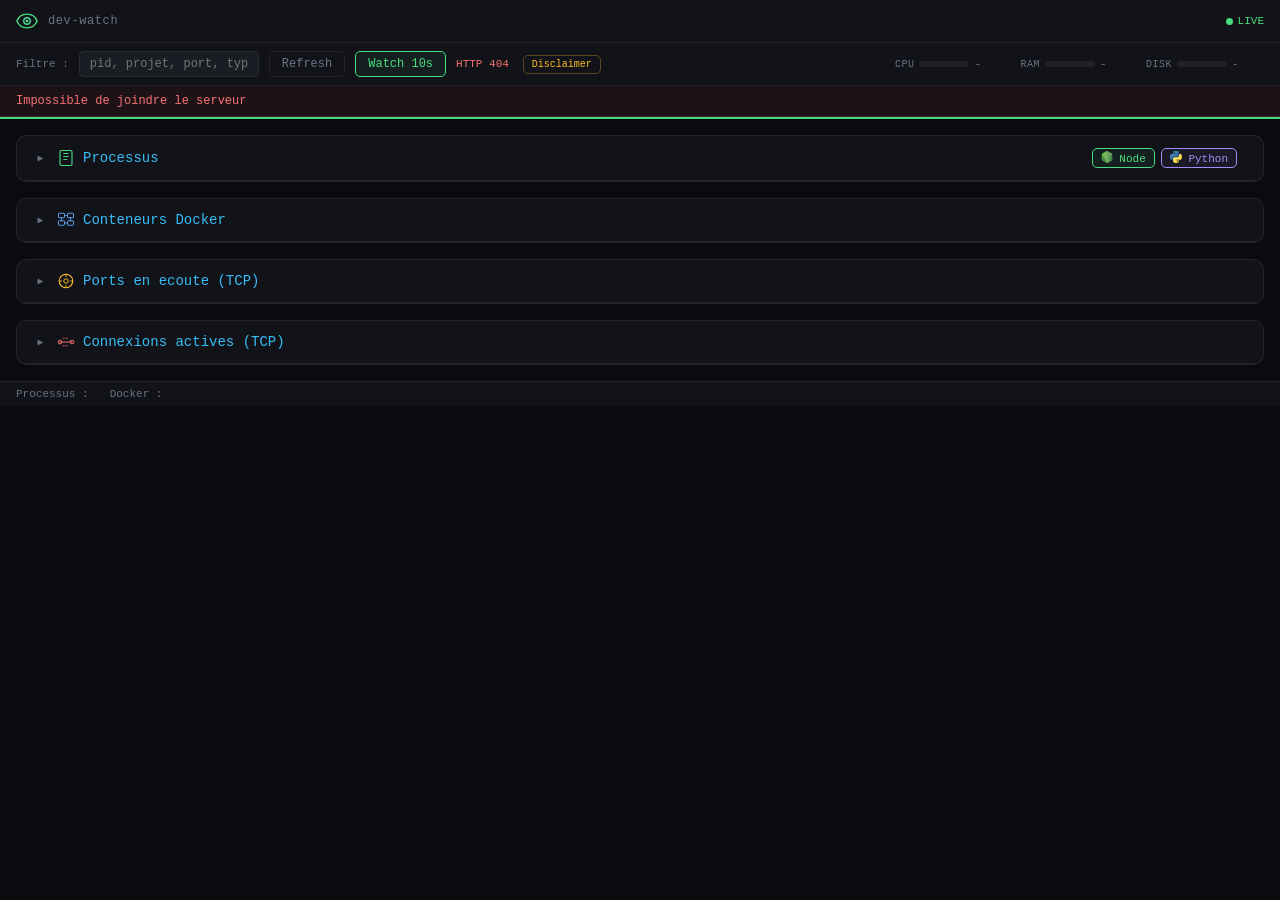
==== commit 18078d7c: "refactor: code cleanup, README update, disclaimer modal Cleanup: - Remove dead code: sparklines, cpu" ====
--- a/dev-watch.html
+++ b/dev-watch.html
@@ -191,9 +191,6 @@
   .cmd     { color: var(--text-dim); font-size: 13px; max-width: 350px; overflow: hidden; text-overflow: ellipsis; }
   .dir     { color: var(--text-dim); font-size: 13px; max-width: 250px; overflow: hidden; text-overflow: ellipsis; }
 
-  .cpu           { color: var(--text); }
-  .cpu.hot       { color: var(--amber); }
-  .cpu.burn      { color: var(--red); }
 
   .type-tag {
     display: inline-flex;
@@ -325,29 +322,10 @@
   }
   .project-row:hover { background: rgba(96,165,250,.08); }
 
-  /* legacy project-header kept for compatibility */
-  .project-header {
-    padding: 8px 12px;
-    font-size: 12px;
-    font-weight: 500;
-    color: var(--blue);
-    background: rgba(96,165,250,.04);
-    border-bottom: 1px solid var(--border);
-    cursor: pointer;
-    display: flex;
-    align-items: center;
-    gap: 8px;
-    user-select: none;
-    transition: background .15s;
-  }
-  .project-header:hover { background: rgba(96,165,250,.08); }
-  .project-header .chevron { font-size: 10px; transition: transform .2s; color: var(--text-dim); }
-  .project-header.collapsed .chevron { transform: rotate(-90deg); }
   .health-dot { width: 8px; height: 8px; border-radius: 50%; flex-shrink: 0; }
   .health-dot.green  { background: var(--green); box-shadow: 0 0 4px rgba(74,222,128,.4); }
   .health-dot.red    { background: var(--red); box-shadow: 0 0 4px rgba(248,113,113,.4); }
   .health-dot.orange { background: var(--amber); box-shadow: 0 0 4px rgba(251,191,36,.4); }
-  .project-header .container-count { font-size: 10px; color: var(--text-dim); font-weight: 400; margin-left: auto; }
 
   /* ── Modal ── */
   .modal-backdrop {
@@ -378,7 +356,6 @@
   .btn-cancel  { background: transparent; border-color: var(--border) !important; color: var(--text-dim); }
 
   .empty { padding: 24px; text-align: center; color: var(--text-dim); font-size: 12px; }
-  .divider { display: none; }
 
   .section-card {
     background: var(--surface);
@@ -422,6 +399,43 @@
   @keyframes toastIn { from { opacity:0; transform:translateX(20px); } to { opacity:1; transform:translateX(0); } }
   @keyframes toastOut { from { opacity:1; } to { opacity:0; transform:translateX(20px); } }
 
+  /* ── Disclaimer modal ── */
+  .disclaimer-content {
+    background: var(--surface);
+    border: 1px solid rgba(251,191,36,.3);
+    border-radius: 10px;
+    padding: 28px 32px;
+    max-width: 600px;
+    width: 90%;
+    font-family: var(--mono);
+    max-height: 80vh;
+    overflow-y: auto;
+    color: var(--text);
+  }
+  .disclaimer-content h2 { color: var(--amber); font-size: 16px; margin-bottom: 16px; }
+  .disclaimer-content h3 { color: var(--cyan); font-size: 13px; margin: 14px 0 6px; text-transform: uppercase; letter-spacing: .05em; }
+  .disclaimer-content p, .disclaimer-content li { font-size: 12px; line-height: 1.6; color: var(--text-dim); margin-bottom: 6px; }
+  .disclaimer-content ul { padding-left: 18px; }
+  .disclaimer-content .warn-box {
+    background: rgba(248,113,113,.08);
+    border: 1px solid rgba(248,113,113,.2);
+    border-radius: 6px;
+    padding: 10px 14px;
+    margin: 12px 0;
+    color: var(--red);
+    font-size: 12px;
+    font-weight: 500;
+  }
+  .disclaimer-content .ok-box {
+    background: rgba(74,222,128,.06);
+    border: 1px solid rgba(74,222,128,.2);
+    border-radius: 6px;
+    padding: 10px 14px;
+    margin: 12px 0;
+    color: var(--green);
+    font-size: 12px;
+  }
+
   .error-banner {
     background: rgba(248,113,113,.08);
     border-bottom: 1px solid rgba(248,113,113,.2);
@@ -455,6 +469,7 @@
   <button class="btn" onclick="fetchData()">Refresh</button>
   <button class="btn active" id="watch-btn" onclick="cycleWatch()">Watch 10s</button>
   <span class="ep-status idle" id="ep-status">en attente</span>
+  <button class="btn" onclick="document.getElementById('disclaimer-modal').classList.add('show')" style="margin-left:4px;font-size:10px;padding:3px 8px;color:var(--amber);border-color:rgba(251,191,36,.3);">Disclaimer</button>
   <div class="sys-meters" id="sys-meters">
     <div class="sys-meter"><span class="meter-label">CPU</span><div class="meter-bar"><div class="meter-fill" id="cpu-fill"></div></div><span class="meter-val" id="cpu-val">-</span></div>
     <div class="sys-meter"><span class="meter-label">RAM</span><div class="meter-bar"><div class="meter-fill" id="ram-fill"></div></div><span class="meter-val" id="ram-val">-</span></div>
@@ -484,9 +499,9 @@
   <div class="table-wrap">
     <table id="proc-table">
       <thead><tr>
-        <th class="sortable asc" onclick="sortProcs('type')">TYPE</th>
-        <th class="sortable" onclick="sortProcs('pid')">PID</th>
-        <th class="sortable" onclick="sortProcs('project')">PROJET</th>
+        <th class="sortable asc" onclick="sortProcs('type',event)">TYPE</th>
+        <th class="sortable" onclick="sortProcs('pid',event)">PID</th>
+        <th class="sortable" onclick="sortProcs('project',event)">PROJET</th>
         <th>COMMANDE</th>
         <th>PORTS</th>
         <th>REPERTOIRE</th>
@@ -497,7 +512,6 @@
   </div>
 </div>
 
-<hr class="divider">
 
 <!-- Docker -->
 <div class="section-card collapsed" id="section-docker">
@@ -519,7 +533,6 @@
   </div>
 </div>
 
-<hr class="divider">
 
 <!-- Ports -->
 <div class="section-card collapsed" id="section-ports">
@@ -541,7 +554,6 @@
   </div>
 </div>
 
-<hr class="divider">
 
 <!-- Connexions actives -->
 <div class="section-card collapsed" id="section-conns">
@@ -580,6 +592,54 @@
     <div class="kill-btns">
       <button class="btn-confirm" onclick="confirmAction()">Confirmer</button>
       <button class="btn-cancel" onclick="closeModal()">Annuler</button>
+    </div>
+  </div>
+</div>
+
+<!-- Disclaimer modal -->
+<div class="modal-backdrop" id="disclaimer-modal">
+  <div class="disclaimer-content">
+    <h2>Securite &amp; conditions d'utilisation</h2>
+
+    <div class="warn-box">
+      Cet outil est concu UNIQUEMENT pour un usage local.<br>
+      Ne JAMAIS l'exposer sur un reseau, un VPN, un reverse proxy, ou Internet.
+    </div>
+
+    <h3>Ce qui est protege</h3>
+    <ul>
+      <li>Serveur bind sur <strong>127.0.0.1</strong> uniquement</li>
+      <li>CORS restreint aux origines localhost</li>
+      <li>Allowlist de PIDs : seuls les processus scannes peuvent etre tues</li>
+      <li>Allowlist Docker : seuls les containers scannes peuvent etre stoppes/redemarres</li>
+      <li>Pas de shell=True dans les commandes systeme</li>
+      <li>Echappement HTML contre les injections XSS</li>
+      <li>Processus Docker filtres (pas de pollution par les healthchecks)</li>
+      <li>Zero appel reseau externe (icones locales, pas de CDN)</li>
+    </ul>
+
+    <h3>Ce qui n'est PAS protege</h3>
+    <ul>
+      <li>Pas d'authentification (inutile en local)</li>
+      <li>Pas de chiffrement TLS (inutile en loopback)</li>
+      <li>Pas de rate limiting</li>
+      <li>Les commandes des processus peuvent contenir des secrets</li>
+    </ul>
+
+    <div class="ok-box">
+      Ces choix sont volontaires. Pour un outil local sur 127.0.0.1, ces mesures sont suffisantes.
+    </div>
+
+    <h3>A ne JAMAIS faire</h3>
+    <ul>
+      <li>Changer le bind 127.0.0.1 en 0.0.0.0</li>
+      <li>Exposer le port 3999 via un reverse proxy</li>
+      <li>Utiliser cet outil sur un serveur partage</li>
+      <li>Ajouter "null" dans les origines CORS</li>
+    </ul>
+
+    <div style="text-align:center;margin-top:18px;">
+      <button class="btn" onclick="document.getElementById('disclaimer-modal').classList.remove('show')" style="padding:6px 24px;">Compris</button>
     </div>
   </div>
 </div>
@@ -686,7 +746,7 @@
 // ── Sort state ──
 let procSort = { key: 'type', dir: 'asc' };
 
-function sortProcs(key) {
+function sortProcs(key, e) {
   if (procSort.key === key) {
     procSort.dir = procSort.dir === 'asc' ? 'desc' : 'asc';
   } else {
@@ -694,39 +754,11 @@
     procSort.dir = key === 'project' ? 'asc' : 'desc';
   }
   document.querySelectorAll('#proc-table th.sortable').forEach(th => th.classList.remove('asc', 'desc'));
-  event.target.closest('th').classList.add(procSort.dir);
+  e.target.closest('th').classList.add(procSort.dir);
   renderAll();
 }
 
 // ── Sparkline history ──
-const cpuHistory = {};
-const memHistory = {};
-const HISTORY_LEN = 20;
-
-function updateHistory(procs) {
-  const seenPids = new Set();
-  procs.forEach(r => {
-    seenPids.add(r.pid);
-    if (!cpuHistory[r.pid]) cpuHistory[r.pid] = [];
-    if (!memHistory[r.pid]) memHistory[r.pid] = [];
-    cpuHistory[r.pid].push(r.cpu);
-    memHistory[r.pid].push(r.mem);
-    if (cpuHistory[r.pid].length > HISTORY_LEN) cpuHistory[r.pid].shift();
-    if (memHistory[r.pid].length > HISTORY_LEN) memHistory[r.pid].shift();
-  });
-  Object.keys(cpuHistory).forEach(pid => {
-    if (!seenPids.has(Number(pid))) { delete cpuHistory[pid]; delete memHistory[pid]; }
-  });
-}
-
-function sparkline(values, color) {
-  if (values.length < 2) return '';
-  const w = 50, h = 16;
-  const max = Math.max(...values, 0.1);
-  const step = w / (values.length - 1);
-  const points = values.map((v, i) => `${(i * step).toFixed(1)},${(h - (v / max) * h).toFixed(1)}`).join(' ');
-  return `<svg width="${w}" height="${h}" style="vertical-align:middle;margin-left:6px;"><polyline points="${points}" fill="none" stroke="${color}" stroke-width="1.2" stroke-linecap="round" stroke-linejoin="round"/></svg>`;
-}
 
 // ── Notifications ──
 let prevProcs = {};       // pid → {project, cmd, type, ports}
@@ -745,19 +777,25 @@
 }
 
 // ── Sound notifications ──
-const audioCtx = new (window.AudioContext || window.webkitAudioContext)();
+let audioCtx = null;
+function getAudioCtx() {
+  if (!audioCtx) audioCtx = new (window.AudioContext || window.webkitAudioContext)();
+  if (audioCtx.state === 'suspended') audioCtx.resume();
+  return audioCtx;
+}
 
 function playTone(freq, duration, volume) {
-  const osc = audioCtx.createOscillator();
-  const gain = audioCtx.createGain();
+  const ctx = getAudioCtx();
+  const osc = ctx.createOscillator();
+  const gain = ctx.createGain();
   osc.connect(gain);
-  gain.connect(audioCtx.destination);
+  gain.connect(ctx.destination);
   osc.frequency.value = freq;
   osc.type = 'sine';
   gain.gain.value = volume || 0.08;
-  gain.gain.exponentialRampToValueAtTime(0.001, audioCtx.currentTime + duration);
+  gain.gain.exponentialRampToValueAtTime(0.001, ctx.currentTime + duration);
   osc.start();
-  osc.stop(audioCtx.currentTime + duration);
+  osc.stop(ctx.currentTime + duration);
 }
 
 function soundUp() { playTone(880, 0.15, 0.06); setTimeout(() => playTone(1100, 0.12, 0.05), 120); }
@@ -865,7 +903,6 @@
     connData = connRes && connRes.ok ? await connRes.json() : [];
     const sysData = sysRes && sysRes.ok ? await sysRes.json() : null;
     if (sysData) renderSystem(sysData);
-    updateHistory(procData);
     checkNotifications(procData, dockerData);
     setStatus('connecte', 'ok');
     renderAll();
@@ -898,7 +935,7 @@
     (r.internal_ports || []).some(p => String(p).includes(f));
 }
 
-function cpuClass(v) { return v > 15 ? 'cpu burn' : v > 8 ? 'cpu hot' : 'cpu'; }
+
 function ts() { return new Date().toTimeString().slice(0, 8); }
 
 function renderAll() {
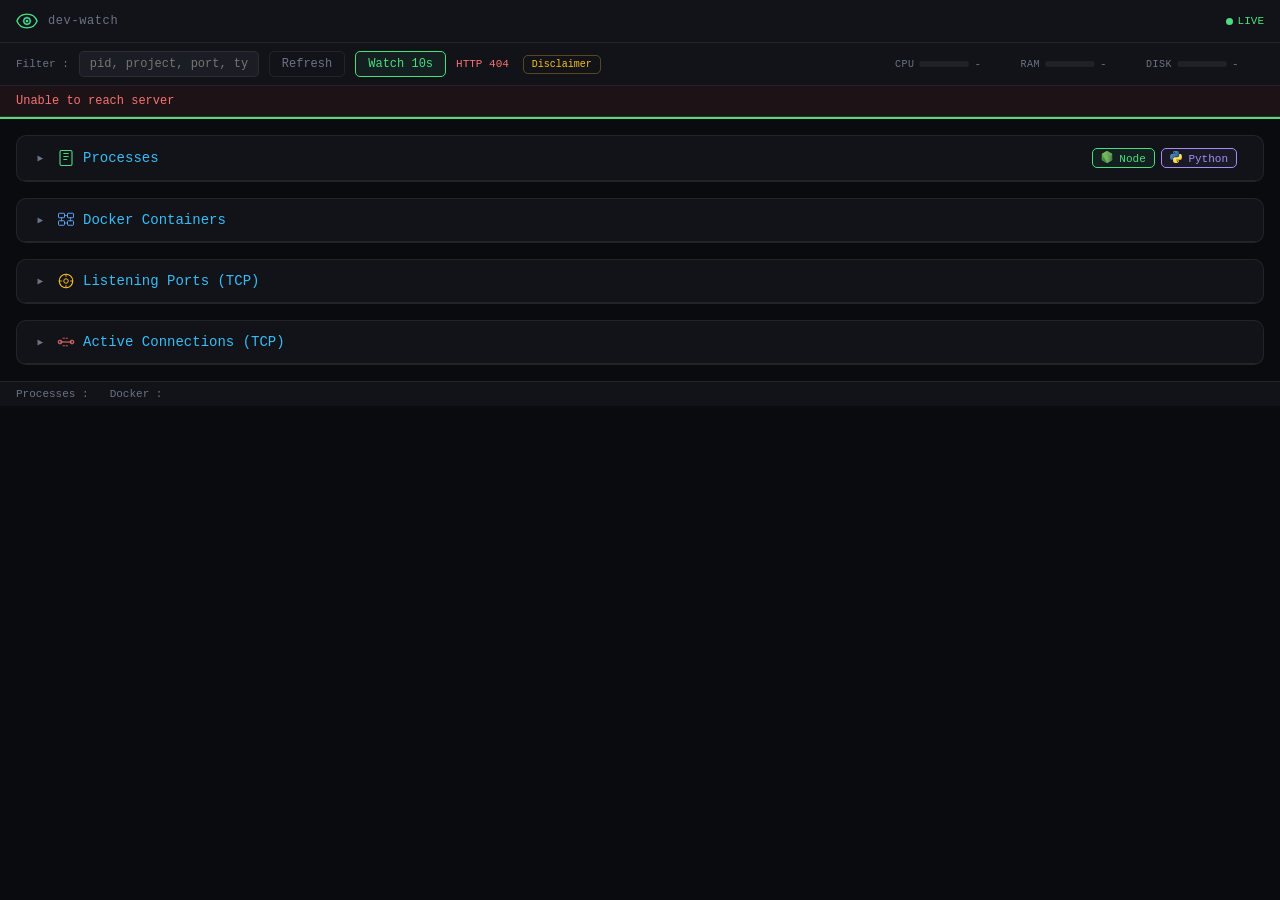
==== commit edc60541: "i18n: translate entire project to English - dev-watch.html: all UI labels, section headers, table he" ====
--- a/dev-watch.html
+++ b/dev-watch.html
@@ -1,5 +1,5 @@
 <!DOCTYPE html>
-<html lang="fr">
+<html lang="en">
 <head>
 <meta charset="UTF-8">
 <meta name="viewport" content="width=device-width, initial-scale=1.0">
@@ -393,8 +393,11 @@
   }
   .toast.warn { border-left-color: var(--amber); }
   .toast.danger { border-left-color: var(--red); }
-  .toast .toast-title { font-weight: 700; font-size: 13px; margin-bottom: 4px; }
-  .toast .toast-body { color: var(--text-dim); line-height: 1.4; }
+  .toast .toast-title { font-weight: 700; font-size: 13px; margin-bottom: 6px; display: flex; align-items: center; gap: 6px; }
+  .toast .toast-body { color: var(--text-dim); line-height: 1.6; font-size: 11px; }
+  .toast .toast-body .toast-line { display: flex; align-items: center; gap: 5px; margin: 2px 0; }
+  .toast .toast-body .toast-label { color: var(--muted); font-size: 10px; min-width: 50px; }
+  .toast .toast-body .toast-value { color: var(--text); }
   .toast.fade-out { animation: toastOut .3s ease-in forwards; }
   @keyframes toastIn { from { opacity:0; transform:translateX(20px); } to { opacity:1; transform:translateX(0); } }
   @keyframes toastOut { from { opacity:1; } to { opacity:0; transform:translateX(20px); } }
@@ -464,11 +467,11 @@
 </div>
 
 <div class="toolbar">
-  <span class="label">Filtre :</span>
-  <input class="filter" type="text" id="filter" placeholder="pid, projet, port, type..." oninput="renderAll()">
+  <span class="label">Filter :</span>
+  <input class="filter" type="text" id="filter" placeholder="pid, project, port, type..." oninput="renderAll()">
   <button class="btn" onclick="fetchData()">Refresh</button>
   <button class="btn active" id="watch-btn" onclick="cycleWatch()">Watch 10s</button>
-  <span class="ep-status idle" id="ep-status">en attente</span>
+  <span class="ep-status idle" id="ep-status">waiting</span>
   <button class="btn" onclick="document.getElementById('disclaimer-modal').classList.add('show')" style="margin-left:4px;font-size:10px;padding:3px 8px;color:var(--amber);border-color:rgba(251,191,36,.3);">Disclaimer</button>
   <div class="sys-meters" id="sys-meters">
     <div class="sys-meter"><span class="meter-label">CPU</span><div class="meter-bar"><div class="meter-fill" id="cpu-fill"></div></div><span class="meter-val" id="cpu-val">-</span></div>
@@ -482,13 +485,13 @@
 <div class="error-banner" id="error-banner"></div>
 <div class="status-line" id="status-line"></div>
 
-<!-- Processus Node + Python -->
+<!-- Processes -->
 <div class="section-card collapsed" id="section-proc">
   <div class="section-header" onclick="toggleSection('section-proc')">
     <span style="display:flex;align-items:center;gap:8px;">
       <span class="section-chevron">&#9660;</span>
       <svg width="18" height="18" viewBox="0 0 24 24" fill="none"><rect x="4" y="2" width="16" height="20" rx="2" stroke="#4ade80" stroke-width="1.5"/><path d="M9 6h6M9 10h6M9 14h4" stroke="#4ade80" stroke-width="1.3" stroke-linecap="round"/></svg>
-      Processus
+      Processes
     </span>
     <span style="display:flex;align-items:center;gap:6px;" onclick="event.stopPropagation()">
       <button class="btn filter-type node active" data-type="node" onclick="toggleTypeFilter('node')" style="padding:2px 8px;font-size:11px;"><img src="/icons/nodejs.svg" style="width:12px;height:12px;vertical-align:-1px;"> Node</button>
@@ -501,13 +504,13 @@
       <thead><tr>
         <th class="sortable asc" onclick="sortProcs('type',event)">TYPE</th>
         <th class="sortable" onclick="sortProcs('pid',event)">PID</th>
-        <th class="sortable" onclick="sortProcs('project',event)">PROJET</th>
-        <th>COMMANDE</th>
+        <th class="sortable" onclick="sortProcs('project',event)">PROJECT</th>
+        <th>COMMAND</th>
         <th>PORTS</th>
-        <th>REPERTOIRE</th>
+        <th>DIRECTORY</th>
         <th></th>
       </tr></thead>
-      <tbody id="proc-body"><tr><td colspan="7" class="empty">Chargement...</td></tr></tbody>
+      <tbody id="proc-body"><tr><td colspan="7" class="empty">Loading...</td></tr></tbody>
     </table>
   </div>
 </div>
@@ -519,16 +522,16 @@
     <span style="display:flex;align-items:center;gap:8px;">
       <span class="section-chevron">&#9660;</span>
       <svg width="18" height="18" viewBox="0 0 24 24" fill="none"><rect x="2" y="3" width="8" height="6" rx="1" stroke="#60a5fa" stroke-width="1.3"/><rect x="14" y="3" width="8" height="6" rx="1" stroke="#60a5fa" stroke-width="1.3"/><rect x="2" y="13" width="8" height="6" rx="1" stroke="#60a5fa" stroke-width="1.3"/><rect x="14" y="13" width="8" height="6" rx="1" stroke="#60a5fa" stroke-width="1.3"/><path d="M10 6h4M10 16h4M6 9v4M18 9v4" stroke="#60a5fa" stroke-width="1" stroke-linecap="round"/></svg>
-      Conteneurs Docker
+      Docker Containers
     </span>
     <span id="docker-count"></span>
   </div>
   <div class="table-wrap">
     <table>
       <thead><tr>
-        <th></th><th>NOM</th><th>IMAGE</th><th>VERSION</th><th>STATUS</th><th>PORTS</th><th></th>
+        <th></th><th>NAME</th><th>IMAGE</th><th>VERSION</th><th>STATUS</th><th>PORTS</th><th></th>
       </tr></thead>
-      <tbody id="docker-body"><tr><td colspan="7" class="empty">Chargement...</td></tr></tbody>
+      <tbody id="docker-body"><tr><td colspan="7" class="empty">Loading...</td></tr></tbody>
     </table>
   </div>
 </div>
@@ -540,43 +543,43 @@
     <span style="display:flex;align-items:center;gap:8px;">
       <span class="section-chevron">&#9660;</span>
       <svg width="18" height="18" viewBox="0 0 24 24" fill="none"><circle cx="12" cy="12" r="9" stroke="#fbbf24" stroke-width="1.5"/><circle cx="12" cy="12" r="3" stroke="#fbbf24" stroke-width="1.3"/><path d="M12 3v3M12 18v3M3 12h3M18 12h3" stroke="#fbbf24" stroke-width="1.2" stroke-linecap="round"/></svg>
-      Ports en ecoute (TCP)
+      Listening Ports (TCP)
     </span>
     <span id="port-count"></span>
   </div>
   <div class="table-wrap">
     <table>
       <thead><tr>
-        <th>PORT</th><th>PROCESSUS</th><th>PID</th><th>BIND</th><th>COMMANDE</th>
+        <th>PORT</th><th>PROCESS</th><th>PID</th><th>BIND</th><th>COMMAND</th>
       </tr></thead>
-      <tbody id="port-body"><tr><td colspan="5" class="empty">Chargement...</td></tr></tbody>
+      <tbody id="port-body"><tr><td colspan="5" class="empty">Loading...</td></tr></tbody>
     </table>
   </div>
 </div>
 
 
-<!-- Connexions actives -->
+<!-- Active connections -->
 <div class="section-card collapsed" id="section-conns">
   <div class="section-header" onclick="toggleSection('section-conns')">
     <span style="display:flex;align-items:center;gap:8px;">
       <span class="section-chevron">&#9660;</span>
       <svg width="18" height="18" viewBox="0 0 24 24" fill="none"><path d="M4 12h16" stroke="#f87171" stroke-width="1.5" stroke-linecap="round"/><circle cx="4" cy="12" r="2.5" stroke="#f87171" stroke-width="1.3"/><circle cx="20" cy="12" r="2.5" stroke="#f87171" stroke-width="1.3"/><path d="M8 7h8M8 17h8" stroke="#f87171" stroke-width="1" stroke-linecap="round" stroke-dasharray="2 2"/></svg>
-      Connexions actives (TCP)
+      Active Connections (TCP)
     </span>
     <span id="conn-count"></span>
   </div>
   <div class="table-wrap">
     <table>
       <thead><tr>
-        <th>PROCESSUS</th><th>LOCAL</th><th>REMOTE</th><th>PID</th>
+        <th>PROCESS</th><th>LOCAL</th><th>REMOTE</th><th>PID</th>
       </tr></thead>
-      <tbody id="conn-body"><tr><td colspan="4" class="empty">Chargement...</td></tr></tbody>
+      <tbody id="conn-body"><tr><td colspan="4" class="empty">Loading...</td></tr></tbody>
     </table>
   </div>
 </div>
 
 <div class="status-bar">
-  <div class="status-item">Processus : <span class="info" id="total-procs"></span></div>
+  <div class="status-item">Processes : <span class="info" id="total-procs"></span></div>
   <div class="status-item">Docker : <span class="info" id="total-docker"></span></div>
   <div class="spacer"></div>
   <div class="status-item" id="last-scan"></div>
@@ -585,13 +588,13 @@
 <!-- Modal -->
 <div class="modal-backdrop" id="kill-modal">
   <div class="kill-dialog">
-    <p id="modal-title">Tuer le processus ?</p>
+    <p id="modal-title">Kill process?</p>
     <span class="kill-pid-big" id="kill-pid-display"></span>
     <span class="kill-proj-big" id="kill-proj-display"></span>
     <p style="font-size:11px;" id="modal-detail">SIGTERM</p>
     <div class="kill-btns">
-      <button class="btn-confirm" onclick="confirmAction()">Confirmer</button>
-      <button class="btn-cancel" onclick="closeModal()">Annuler</button>
+      <button class="btn-confirm" onclick="confirmAction()">Confirm</button>
+      <button class="btn-cancel" onclick="closeModal()">Cancel</button>
     </div>
   </div>
 </div>
@@ -599,47 +602,47 @@
 <!-- Disclaimer modal -->
 <div class="modal-backdrop" id="disclaimer-modal">
   <div class="disclaimer-content">
-    <h2>Securite &amp; conditions d'utilisation</h2>
+    <h2>Security &amp; Terms of Use</h2>
 
     <div class="warn-box">
-      Cet outil est concu UNIQUEMENT pour un usage local.<br>
-      Ne JAMAIS l'exposer sur un reseau, un VPN, un reverse proxy, ou Internet.
+      This tool is designed for LOCAL USE ONLY.<br>
+      NEVER expose it on a network, VPN, reverse proxy, or the Internet.
     </div>
 
-    <h3>Ce qui est protege</h3>
+    <h3>What is protected</h3>
     <ul>
-      <li>Serveur bind sur <strong>127.0.0.1</strong> uniquement</li>
-      <li>CORS restreint aux origines localhost</li>
-      <li>Allowlist de PIDs : seuls les processus scannes peuvent etre tues</li>
-      <li>Allowlist Docker : seuls les containers scannes peuvent etre stoppes/redemarres</li>
-      <li>Pas de shell=True dans les commandes systeme</li>
-      <li>Echappement HTML contre les injections XSS</li>
-      <li>Processus Docker filtres (pas de pollution par les healthchecks)</li>
-      <li>Zero appel reseau externe (icones locales, pas de CDN)</li>
+      <li>Server bound to <strong>127.0.0.1</strong> only</li>
+      <li>CORS restricted to localhost origins</li>
+      <li>PID allowlist: only scanned processes can be killed</li>
+      <li>Docker allowlist: only scanned containers can be stopped/restarted</li>
+      <li>No shell=True in system commands</li>
+      <li>HTML escaping against XSS injections</li>
+      <li>Docker processes filtered (no healthcheck pollution)</li>
+      <li>Zero external network calls (local icons, no CDN)</li>
     </ul>
 
-    <h3>Ce qui n'est PAS protege</h3>
+    <h3>What is NOT protected</h3>
     <ul>
-      <li>Pas d'authentification (inutile en local)</li>
-      <li>Pas de chiffrement TLS (inutile en loopback)</li>
-      <li>Pas de rate limiting</li>
-      <li>Les commandes des processus peuvent contenir des secrets</li>
+      <li>No authentication (unnecessary on localhost)</li>
+      <li>No TLS encryption (unnecessary on loopback)</li>
+      <li>No rate limiting</li>
+      <li>Process command lines may contain secrets</li>
     </ul>
 
     <div class="ok-box">
-      Ces choix sont volontaires. Pour un outil local sur 127.0.0.1, ces mesures sont suffisantes.
+      These choices are intentional. For a local tool on 127.0.0.1, these measures are sufficient.
     </div>
 
-    <h3>A ne JAMAIS faire</h3>
+    <h3>NEVER do this</h3>
     <ul>
-      <li>Changer le bind 127.0.0.1 en 0.0.0.0</li>
-      <li>Exposer le port 3999 via un reverse proxy</li>
-      <li>Utiliser cet outil sur un serveur partage</li>
-      <li>Ajouter "null" dans les origines CORS</li>
+      <li>Change the bind from 127.0.0.1 to 0.0.0.0</li>
+      <li>Expose port 3999 via a reverse proxy</li>
+      <li>Use this tool on a shared server</li>
+      <li>Add "null" to CORS origins</li>
     </ul>
 
     <div style="text-align:center;margin-top:18px;">
-      <button class="btn" onclick="document.getElementById('disclaimer-modal').classList.remove('show')" style="padding:6px 24px;">Compris</button>
+      <button class="btn" onclick="document.getElementById('disclaimer-modal').classList.remove('show')" style="padding:6px 24px;">Got it</button>
     </div>
   </div>
 </div>
@@ -764,16 +767,20 @@
 let prevProcs = {};       // pid → {project, cmd, type, ports}
 let prevContainers = {};  // id → {name, image, health, project}
 
-function showToast(title, body, type) {
+function toastLine(label, value) {
+  return `<div class="toast-line"><span class="toast-label">${esc(label)}</span><span class="toast-value">${esc(value)}</span></div>`;
+}
+
+function showToast(title, icon, lines, type) {
   const container = document.getElementById('toast-container');
   const toast = document.createElement('div');
   toast.className = 'toast ' + (type || '');
-  toast.innerHTML = `<div class="toast-title">${esc(title)}</div><div class="toast-body">${esc(body)}</div>`;
+  toast.innerHTML = `<div class="toast-title">${icon} ${esc(title)}</div><div class="toast-body">${lines.join('')}</div>`;
   container.appendChild(toast);
   setTimeout(() => {
     toast.classList.add('fade-out');
     setTimeout(() => toast.remove(), 300);
-  }, 5000);
+  }, 6000);
 }
 
 // ── Sound notifications ──
@@ -801,8 +808,8 @@
 function soundUp() { playTone(880, 0.15, 0.06); setTimeout(() => playTone(1100, 0.12, 0.05), 120); }
 function soundDown() { playTone(440, 0.2, 0.07); setTimeout(() => playTone(330, 0.25, 0.06), 150); }
 
-function notify(title, body, type) {
-  showToast(title, body, type);
+function notify(title, icon, lines, type) {
+  showToast(title, icon, lines, type);
   if (type === 'danger') soundDown();
   else soundUp();
 }
@@ -815,7 +822,12 @@
     Object.keys(prevProcs).forEach(pid => {
       if (!newPids.has(Number(pid))) {
         const p = prevProcs[pid];
-        notify('Processus termine', `${p.project} (PID ${pid})\n${p.type} — ${p.cmd}`, 'danger');
+        notify('Process terminated', '<svg width="14" height="14" viewBox="0 0 24 24" fill="none"><circle cx="12" cy="12" r="10" stroke="#f87171" stroke-width="2"/><path d="M8 8l8 8M16 8l-8 8" stroke="#f87171" stroke-width="2" stroke-linecap="round"/></svg>', [
+          toastLine('Project', p.project),
+          toastLine('PID', pid),
+          toastLine('Type', p.type),
+          toastLine('Cmd', p.cmd),
+        ], 'danger');
       }
     });
   }
@@ -824,7 +836,12 @@
   if (Object.keys(prevProcs).length > 0) {
     newProcs.forEach(r => {
       if (!prevProcs[r.pid]) {
-        notify('Nouveau processus', `${r.project} (PID ${r.pid})\n${r.type} — ${r.cmd}`, '');
+        notify('New process', '<svg width="14" height="14" viewBox="0 0 24 24" fill="none"><circle cx="12" cy="12" r="10" stroke="#4ade80" stroke-width="2"/><path d="M8 12h8M12 8v8" stroke="#4ade80" stroke-width="2" stroke-linecap="round"/></svg>', [
+          toastLine('Project', r.project),
+          toastLine('PID', String(r.pid)),
+          toastLine('Type', r.type),
+          toastLine('Cmd', r.cmd),
+        ], '');
       }
     });
   }
@@ -839,7 +856,11 @@
     Object.keys(prevContainers).forEach(id => {
       if (!newDockerIds.has(id)) {
         const c = prevContainers[id];
-        notify('Container arrete', `${c.name}\nImage: ${c.image}\nProjet: ${c.project || 'standalone'}`, 'danger');
+        notify('Container stopped', '<svg width="14" height="14" viewBox="0 0 24 24" fill="none"><rect x="3" y="3" width="18" height="18" rx="3" stroke="#f87171" stroke-width="2"/><rect x="8" y="8" width="8" height="8" fill="#f87171"/></svg>', [
+          toastLine('Name', c.name),
+          toastLine('Image', c.image),
+          toastLine('Project', c.project || 'standalone'),
+        ], 'danger');
       }
     });
   }
@@ -848,15 +869,22 @@
   newDocker.forEach(r => {
     const prev = prevContainers[r.id];
     if (r.health === 'unhealthy' && (!prev || prev.health !== 'unhealthy')) {
-      notify('Container unhealthy', `${r.name}\nImage: ${r.image}\nProjet: ${r.project || 'standalone'}`, 'warn');
+      notify('Container unhealthy', '<svg width="14" height="14" viewBox="0 0 24 24" fill="none"><path d="M12 2L2 22h20L12 2z" stroke="#fbbf24" stroke-width="2" fill="none"/><path d="M12 10v4M12 17v1" stroke="#fbbf24" stroke-width="2" stroke-linecap="round"/></svg>', [
+        toastLine('Name', r.name),
+        toastLine('Image', r.image),
+        toastLine('Project', r.project || 'standalone'),
+      ], 'warn');
     }
   });
 
-  // container recovered (was unhealthy, now healthy)
+  // container recovered
   newDocker.forEach(r => {
     const prev = prevContainers[r.id];
     if (r.health === 'healthy' && prev && prev.health === 'unhealthy') {
-      notify('Container recovered', `${r.name} est de nouveau healthy\nImage: ${r.image}`, '');
+      notify('Container recovered', '<svg width="14" height="14" viewBox="0 0 24 24" fill="none"><circle cx="12" cy="12" r="10" stroke="#4ade80" stroke-width="2"/><path d="M8 12l3 3 5-6" stroke="#4ade80" stroke-width="2" stroke-linecap="round" stroke-linejoin="round"/></svg>', [
+        toastLine('Name', r.name),
+        toastLine('Image', r.image),
+      ], '');
     }
   });
 
@@ -904,11 +932,11 @@
     const sysData = sysRes && sysRes.ok ? await sysRes.json() : null;
     if (sysData) renderSystem(sysData);
     checkNotifications(procData, dockerData);
-    setStatus('connecte', 'ok');
+    setStatus('connected', 'ok');
     renderAll();
   } catch(e) {
     setStatus(e.message, 'err');
-    showError('Impossible de joindre le serveur');
+    showError('Unable to reach server');
   }
 }
 
@@ -949,14 +977,14 @@
 
   document.getElementById('total-procs').textContent = procData.length;
   document.getElementById('total-docker').textContent = dockerData.length;
-  document.getElementById('last-scan').textContent = 'Derniere analyse : ' + ts();
+  document.getElementById('last-scan').textContent = 'Last scan: ' + ts();
 }
 
 function renderProcs(rows) {
-  document.getElementById('proc-count').textContent = rows.length + ' trouve(s)';
+  document.getElementById('proc-count').textContent = rows.length + ' found';
   const tbody = document.getElementById('proc-body');
   if (!rows.length) {
-    tbody.innerHTML = '<tr><td colspan="7" class="empty">Aucun processus detecte</td></tr>';
+    tbody.innerHTML = '<tr><td colspan="7" class="empty">No processes detected</td></tr>';
     return;
   }
 
@@ -1025,10 +1053,10 @@
       r.remote.includes(f) ||
       String(r.pid).includes(f);
   });
-  document.getElementById('conn-count').textContent = filtered.length + ' connexion(s)';
+  document.getElementById('conn-count').textContent = filtered.length + ' connection(s)';
   const tbody = document.getElementById('conn-body');
   if (!filtered.length) {
-    tbody.innerHTML = '<tr><td colspan="4" class="empty">Aucune connexion active</td></tr>';
+    tbody.innerHTML = '<tr><td colspan="4" class="empty">No active connections</td></tr>';
     return;
   }
   tbody.innerHTML = filtered.map(r => `
@@ -1071,10 +1099,10 @@
 }
 
 function renderDocker(rows) {
-  document.getElementById('docker-count').textContent = rows.length + ' conteneur(s)';
+  document.getElementById('docker-count').textContent = rows.length + ' container(s)';
   const tbody = document.getElementById('docker-body');
   if (!rows.length) {
-    tbody.innerHTML = '<tr><td colspan="7" class="empty">Aucun conteneur Docker en cours</td></tr>';
+    tbody.innerHTML = '<tr><td colspan="7" class="empty">No Docker containers running</td></tr>';
     return;
   }
 
@@ -1128,7 +1156,7 @@
         <td></td>
         <td></td>
         <td></td>
-        <td style="color:var(--text-dim);font-size:12px;text-align:right;">${groups[proj].length} conteneur(s)</td>
+        <td style="color:var(--text-dim);font-size:12px;text-align:right;">${groups[proj].length} container(s)</td>
       </tr>`;
     idx++;
     groups[proj].forEach(r => { html += containerRow(r, proj); });
@@ -1150,7 +1178,7 @@
   document.getElementById('port-count').textContent = filtered.length + ' port(s)';
   const tbody = document.getElementById('port-body');
   if (!filtered.length) {
-    tbody.innerHTML = '<tr><td colspan="5" class="empty">Aucun port en ecoute</td></tr>';
+    tbody.innerHTML = '<tr><td colspan="5" class="empty">No listening ports</td></tr>';
     return;
   }
   tbody.innerHTML = filtered.map((r, i) => `
@@ -1167,7 +1195,7 @@
 // ── Actions ──
 function askKill(pid, project) {
   actionTarget = { kind: 'kill', pid, project };
-  document.getElementById('modal-title').textContent = 'Tuer le processus ?';
+  document.getElementById('modal-title').textContent = 'Kill process?';
   document.getElementById('kill-pid-display').textContent = pid;
   document.getElementById('kill-proj-display').textContent = project;
   document.getElementById('modal-detail').textContent = 'SIGTERM';
@@ -1176,7 +1204,7 @@
 
 function askDockerStop(id, name) {
   actionTarget = { kind: 'docker-stop', id, name };
-  document.getElementById('modal-title').textContent = 'Stopper le conteneur ?';
+  document.getElementById('modal-title').textContent = 'Stop container?';
   document.getElementById('kill-pid-display').textContent = id.substring(0, 12);
   document.getElementById('kill-proj-display').textContent = name;
   document.getElementById('modal-detail').textContent = 'docker stop';
@@ -1185,7 +1213,7 @@
 
 function askDockerRestart(id, name) {
   actionTarget = { kind: 'docker-restart', id, name };
-  document.getElementById('modal-title').textContent = 'Redemarrer le conteneur ?';
+  document.getElementById('modal-title').textContent = 'Restart container?';
   document.getElementById('kill-pid-display').textContent = id.substring(0, 12);
   document.getElementById('kill-proj-display').textContent = name;
   document.getElementById('modal-detail').textContent = 'docker restart';
@@ -1220,10 +1248,10 @@
       });
     }
     const json = await res.json();
-    if (!res.ok) { showError(json.error || 'Action echouee'); return; }
+    if (!res.ok) { showError(json.error || 'Action failed'); return; }
     await fetchData();
   } catch(e) {
-    showError('Action impossible : ' + e.message);
+    showError('Action failed: ' + e.message);
   }
 }
 
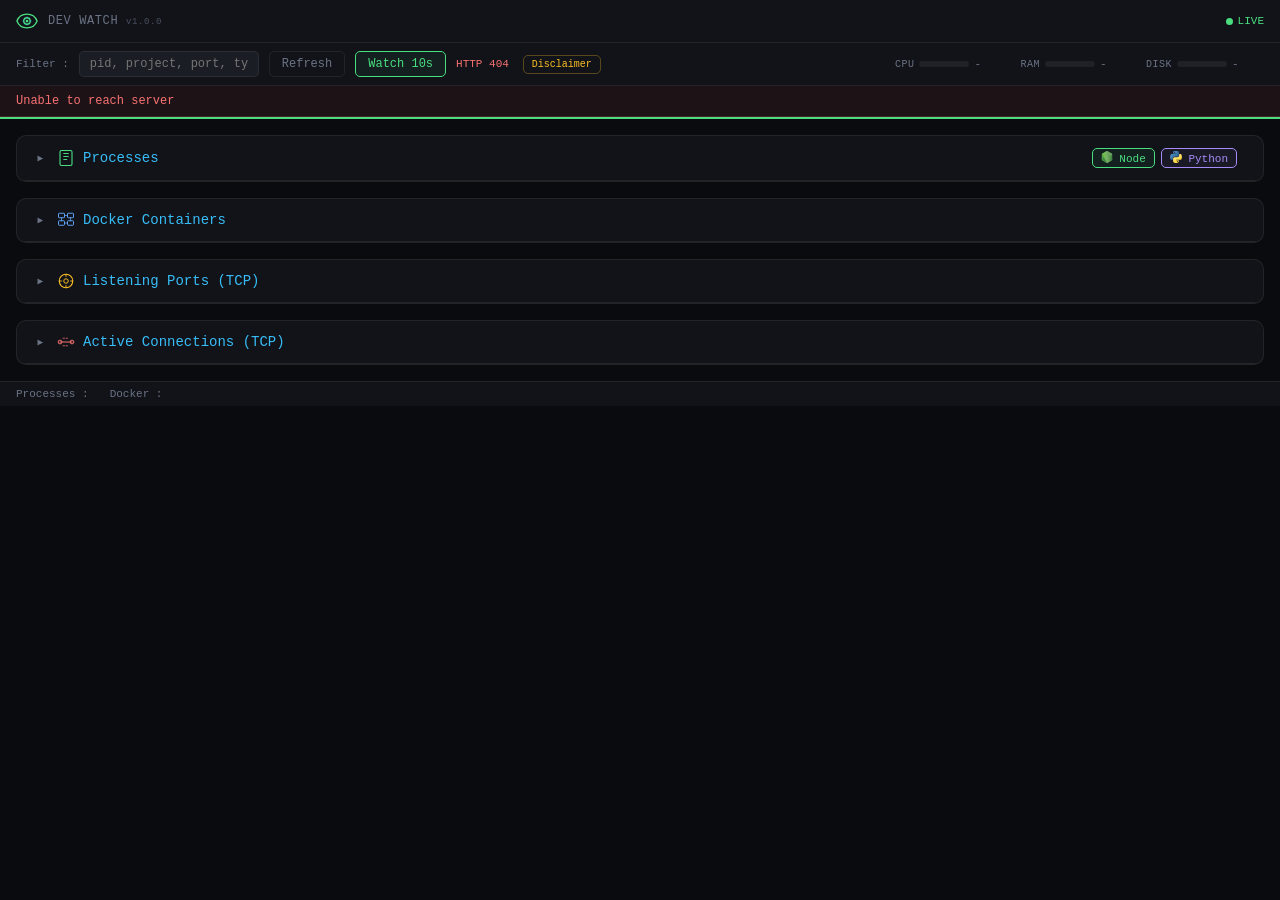
==== commit b38f064b: "docs: add logo to README, update site title to DEV WATCH v1.0.0 - Logo SVG saved as standalone file " ====
--- a/dev-watch.html
+++ b/dev-watch.html
@@ -462,7 +462,7 @@
     <path d="M9.9 9.9l-.6-.6M14.7 14.7l-.6-.6" stroke="#38bdf8" stroke-width="0.5" stroke-linecap="round"/>
     <path d="M14.1 9.9l.6-.6M9.3 14.7l.6-.6" stroke="#38bdf8" stroke-width="0.5" stroke-linecap="round"/>
   </svg>
-  <div class="titlebar-title">dev-watch</div>
+  <div class="titlebar-title">DEV WATCH <span style="font-size:9px;color:var(--muted);font-weight:400;">v1.0.0</span></div>
   <div class="live-badge"><div class="pulse-dot"></div> LIVE</div>
 </div>
 
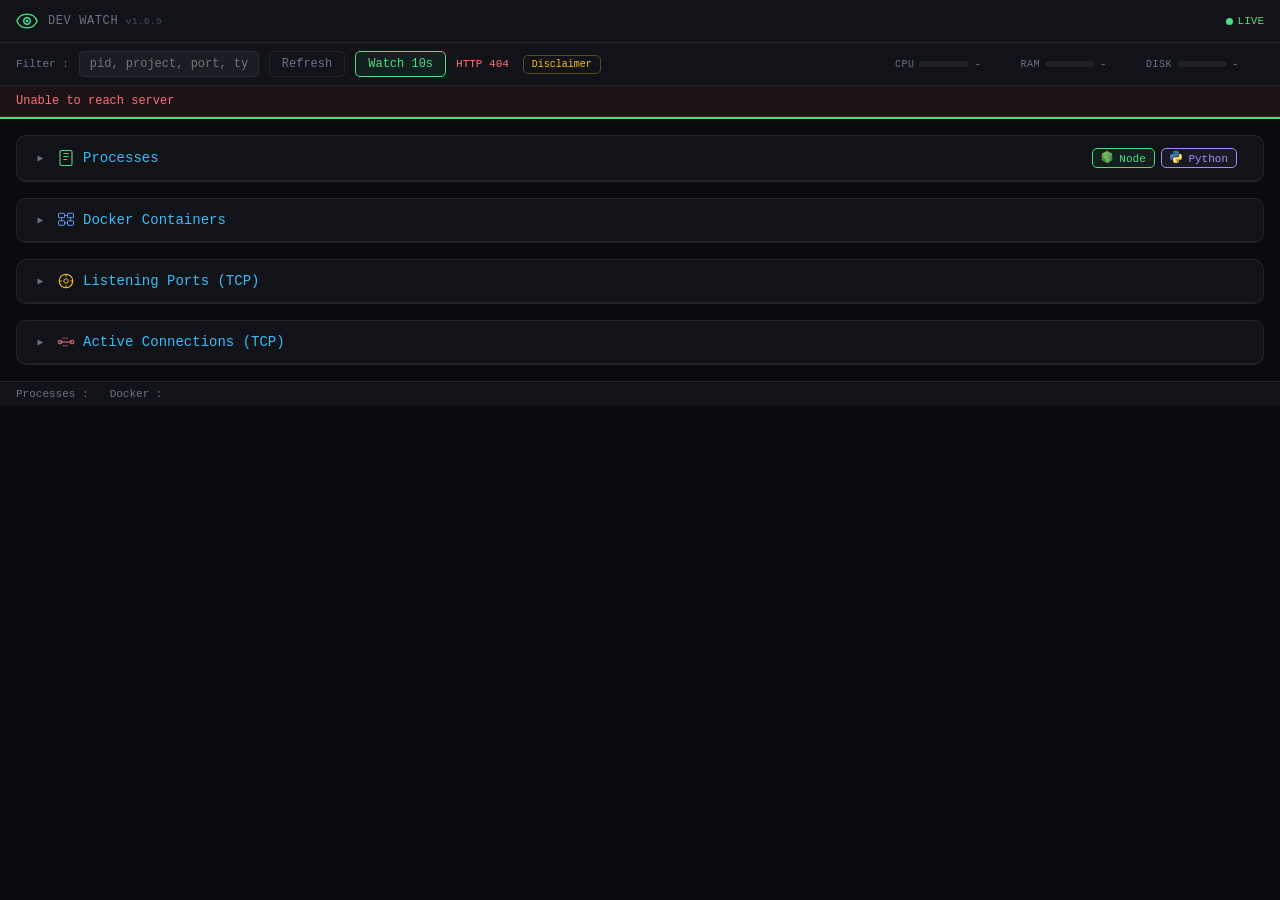
==== commit 6cbc769b: "fix: update page title to DEV WATCH" ====
--- a/dev-watch.html
+++ b/dev-watch.html
@@ -3,7 +3,7 @@
 <head>
 <meta charset="UTF-8">
 <meta name="viewport" content="width=device-width, initial-scale=1.0">
-<title>dev-watch</title>
+<title>DEV WATCH</title>
 <style>
   /* system monospace fonts — zero external requests */
 
